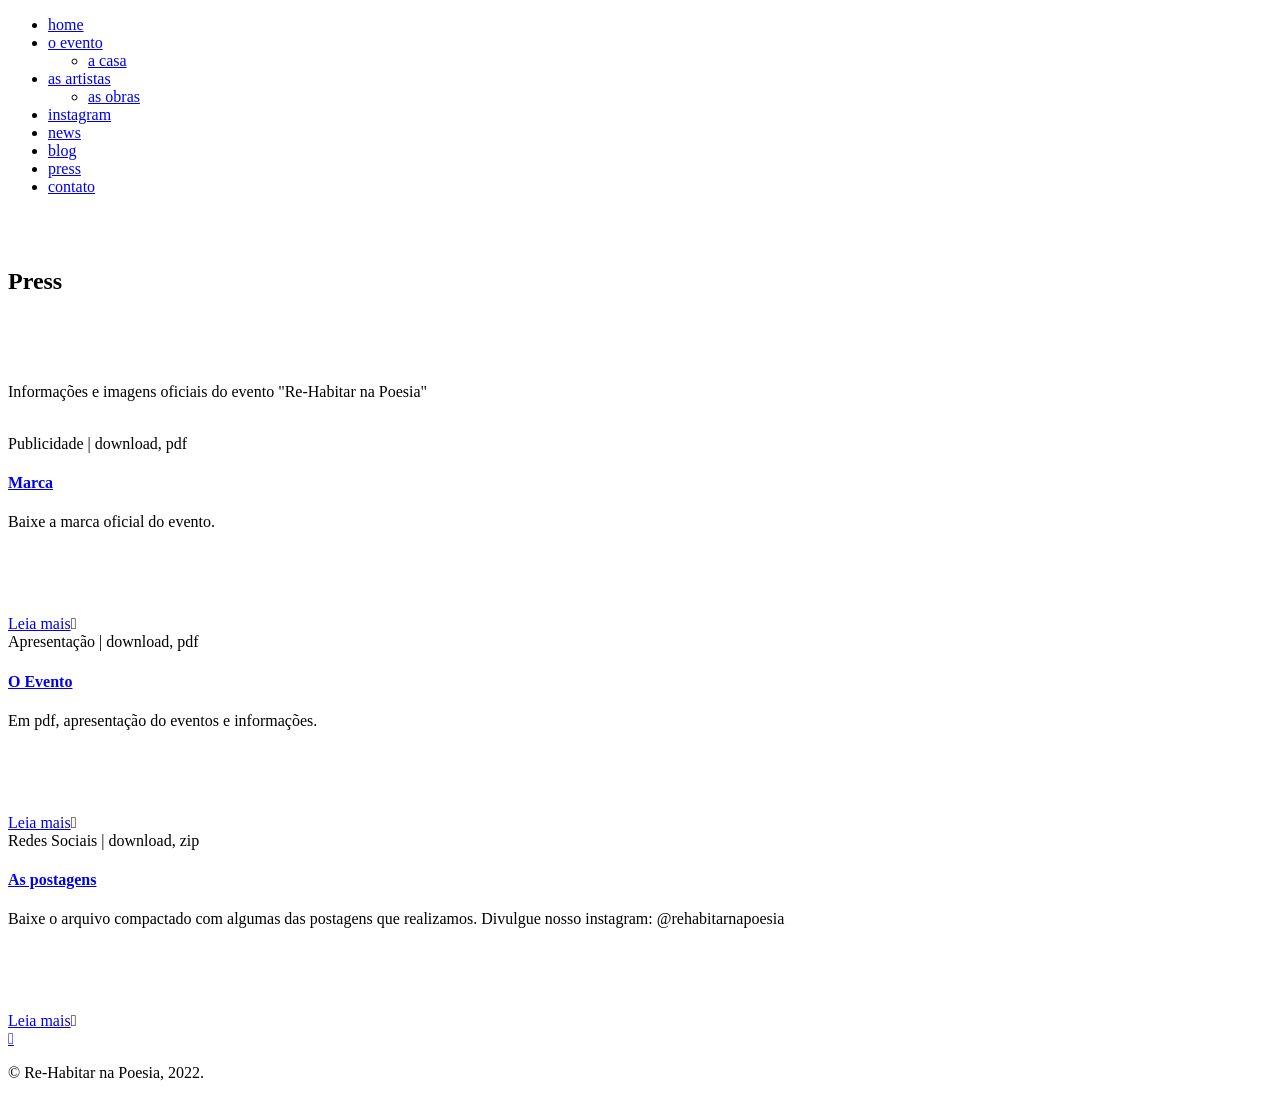
==== press.html @ 6054f205 "Add files via upload" ====
<!DOCTYPE html>
<html class="no-js" lang="en">
<head>

	<meta charset="utf-8">
	<title>Re-Habitar na Poesia</title>
	<meta name="description" content="A Arte em Irmandade na cidade histórica de Ouro Preto, por Laura Mendes, Elizabeth Gontijo e Inês Antonini">
	<meta name="author" content="Artistas, Laura Mendes, Elizabeth Gontijo e Inês Antonini. Webdesigner: Jamile Ferreira">
	<meta name="viewport" content="width=device-width, initial-scale=1, maximum-scale=1">
	
	<link rel="stylesheet" href="css/base.css"/>
	<link rel="stylesheet" href="css/skeleton.css"/>
	<link rel="stylesheet" href="css/layout.css"/>
	<link rel="stylesheet" href="css/owl.carousel.css"/>
	<link rel="stylesheet" href="css/font-awesome.css" />
	<link rel="stylesheet" href="css/retina.css"/>
	
	<link rel="shortcut icon" href="favicon.png">
	<link rel="apple-touch-icon" href="apple-touch-icon.png">
	<link rel="apple-touch-icon" sizes="72x72" href="apple-touch-icon-72x72.png">
	<link rel="apple-touch-icon" sizes="114x114" href="apple-touch-icon-114x114.png">
	
</head>
<body class="royal_loader">	


	<!-- MENU
    ================================================== -->	

		<div id="menu-wrap" class="menu-back cbp-af-header">
			<div class="section boxed-width-menu">
				<div class="logo"></div>
				<ul class="slimmenu">
					<li><a href="index.html#home">home</a></li>
					<li><a href="index.html#evento">o evento</a>
						<ul>
                    	<li><a href="index.html#casa">a casa</a></li>
						</ul>
                        </li>
					<li><a href="index.html#artistas">as artistas</a>
						<ul>
					<li><a href="index.html#obras">as obras</a></li>
						</ul>
                        </li>
					<li><a href="index.html#instagram">instagram</a></li>
					<li><a href="index.html#news">news</a></li>
                    <li><a href="blog.html">blog</a></li>
					<li><a href="press.html">press</a></li>
					<li><a href="index.html#contato">contato</a></li>
				</ul>
			</div>
		</div>	
	
<br><br>

<div id="press2">
	<div class="section boxed-width grey-background padding-top-bottom">
                        <h2>Press</h2>	
						<p><img src="images/tracomarron.png" alt=""></p>
						<br>
                        <p>Informações e imagens oficiais do evento "Re-Habitar na Poesia"</p>
						<br>


<div class="container">

	<div class="one-third column" data-scroll-reveal="enter bottom move 100px over 0.6s after 0.2s">
	<div class="blog-item">
		<div class="blog-item-top-text"><span>Publicidade</span> | download, pdf</div>
		<h4 align="left"><a href="marca.pdf" target="_blank">Marca</a></h4>
		<p>Baixe a marca oficial do evento.</p>
		<br>
        <p class="team-wrap-blog">
			<a href="marca.pdf" target="_blank">
            <img src="images/blog/marca.jpg" alt="">
            </a>
		</p>
		<div class="read-more">
			<a href="marca.pdf" target="_blank">
            Leia mais</a><span>&#xf178;</span>
		</div>
	</div>
	</div>
                
	<div class="one-third column" data-scroll-reveal="enter bottom move 100px over 0.6s after 0.2s">
	<div class="blog-item">
		<div class="blog-item-top-text"><span>Apresentação</span> | download, pdf</div>
		<h4 align="left"><a href="rehabitar01.pdf" target="_blank">O Evento</a></h4>
		<p>Em pdf, apresentação do eventos e informações.</p>
		<br>
        <p class="team-wrap-blog">
			<a href="rehabitar01.pdf" target="_blank">
            <img src="images/blog/marca.jpg" alt="">
            </a>
		</p>
		<div class="read-more">
			<a href="rehabitar01.pdf" target="_blank">
            Leia mais</a><span>&#xf178;</span>
		</div>
	</div>
	</div>


	<div class="one-third column" data-scroll-reveal="enter bottom move 100px over 0.6s after 0.2s">
	<div class="blog-item">
		<div class="blog-item-top-text"><span>Redes Sociais</span> | download, zip</div>
		<h4 align="left"><a href="redes01.zip" target="_blank">As postagens</a></h4>
		<p>Baixe o arquivo compactado com algumas das postagens que realizamos. Divulgue nosso instagram: @rehabitarnapoesia</p>
		<br>
        <p class="team-wrap-blog">
			<a href="redes01.zip" target="_blank">
            <img src="images/blog/save.jpg" alt="">
            </a>
		</p>
		<div class="read-more">
			<a href="redes01.zip" target="_blank">
            Leia mais</a><span>&#xf178;</span>
		</div>
	</div>
	</div>

<!--
	<div class="one-third column" data-scroll-reveal="enter bottom move 100px over 0.6s after 0.2s">
	<div class="blog-item">
		<div class="blog-item-top-text"><span>Artistas</span> | download, pdf</div>
		<h5 align="left"><a href="20220709.html" target="_blank">Laura Mendes</a></h5>
		<p>Baixe a marca oficial do evento.</p>
		<br>
        <p class="team-wrap-blog">
			<a href="20220709.html" target="_blank">
            <img src="images/blog/ouro.jpg" alt="">
            </a>
		</p>
		<div class="read-more">
			<a href="20220709.html" target="_blank">
            Leia mais</a><span>&#xf178;</span>
		</div>
	</div>
	</div>
                
	<div class="one-third column" data-scroll-reveal="enter bottom move 100px over 0.6s after 0.2s">
	<div class="blog-item">
		<div class="blog-item-top-text"><span>Artistas</span> | download, pdf</div>
		<h5 align="left"><a href="20220709.html" target="_blank">Elizabeth Gontijo</a></h5>
		<p>Aguarde nosso Blog para acompanhar nossos passos rumo à Ouro Preto, reabitar a Casa do Chafariz dos Contos.</p>
		<br>
        <p class="team-wrap-blog">
			<a href="20220709.html" target="_blank">
            <img src="images/blog/ouro.jpg" alt="">
            </a>
		</p>
		<div class="read-more">
			<a href="20220709.html" target="_blank">
            Leia mais</a><span>&#xf178;</span>
		</div>
	</div>
	</div>


	<div class="one-third column" data-scroll-reveal="enter bottom move 100px over 0.6s after 0.2s">
	<div class="blog-item">
		<div class="blog-item-top-text"><span>Artistas</span> | download, pdf</div>
		<h5 align="left"><a href="20220709.html" target="_blank">Inês Antonini</a></h5>
		<p>Aguarde nosso Blog para acompanhar nossos passos rumo à Ouro Preto, reabitar a Casa do Chafariz dos Contos.</p>
		<br>
        <p class="team-wrap-blog">
			<a href="20220709.html" target="_blank">
            <img src="images/blog/ouro.jpg" alt="">
            </a>
		</p>
		<div class="read-more">
			<a href="20220709.html" target="_blank">
            Leia mais</a><span>&#xf178;</span>
		</div>
	</div>
	</div>    
				-->
	<div class="clear"></div>

</div>
</div>
</div>


	<!-- FOOTER
    ==================================================-->
	
	<div class="footer-wrap">
		<a href="#press2" data-gal="m_PageScroll2id" data-ps2id-offset="30"><div class="arrow-up">&#xf106;</div></a>	
				
		<div class="footer-credit">	
			<div class="container">
				<div class="sixteen columns">
					<p>© Re-Habitar na Poesia, 2022.</p>
				</div>
			</div>
		</div>
	</div>	
		
		
	<!-- JAVASCRIPT
    ================================================== -->
<script type="text/javascript" src="js/jquery.js"></script>	
<script type="text/javascript" src="js/modernizr.custom.js"></script> 
<script type="text/javascript" src="js/royal_preloader.min.js"></script>
<script type="text/javascript">
(function($) { "use strict";
            Royal_Preloader.config({
                mode:           'logo', // 'number', "text" or "logo"
                logo:           'images/logo.png',
                timeout:        0,
                showInfo:       false,
                opacity:        1,
                background:     ['#FFFFFF']
            });
})(jQuery);
</script>
<script type="text/javascript" src="js/retina-1.1.0.min.js"></script>
<script type="text/javascript">
(function($) { "use strict";
	//Home text fade on scroll	
	
   $(window).scroll(function () { 
        var $Fade = $('.cd-intro, .small-intro, .scroll-down');
        //Get scroll position of window 
        var windowScroll = $(this).scrollTop();
        //Slow scroll and fade it out 
        $Fade.css({
            'margin-top': -(windowScroll / 0) + "px",
            'opacity': 1 - (windowScroll / 550)
        });
    });	
})(jQuery);
</script>	
<script type="text/javascript" src="js/jquery.easing.js"></script>	
<script type="text/javascript">
(function($) { "use strict"; 
	//Home Sections fit screen	
				
	$(function(){"use strict";
		$('.home').css({'height':($(window).height())+'px'});
		$(window).resize(function(){
		$('.home').css({'height':($(window).height())+'px'});
		});
	});	
})(jQuery);
</script>
<script type="text/javascript" src="js/classie.js"></script>
<script type="text/javascript" src="js/cbpAnimatedHeader.min.js"></script>
<script type="text/javascript" src="js/menu.js"></script> 
<script type="text/javascript" src="js/jquery.malihu.PageScroll2id.js"></script>
<script type="text/javascript">
(function($) { "use strict"; 
			$(window).load(function(){
				
				/* Page Scroll to id fn call */
				$("ul.slimmenu li a,a[href='#top'],a[data-gal='m_PageScroll2id']").mPageScroll2id({
					highlightSelector:"ul.slimmenu li a",
					offset: 30,
					scrollSpeed:800,
					scrollEasing: "easeInOutCubic"
				});
				
				/* demo functions */
				$("a[rel='next']").click(function(e){
					e.preventDefault();
					var to=$(this).parent().parent("section").next().attr("id");
					$.mPageScroll2id("scrollTo",to);
				});
				
			});	
})(jQuery);
</script>
<script type="text/javascript" src="js/jquery.parallax-1.1.3.js"></script>	
<script type="text/javascript">
(function($) { "use strict"; 
 	//Parallax
	
	$('.parallax-blog').parallax("50%", 0.4);
})(jQuery);
</script>
<script type="text/javascript" src="js/animated-headline.js"></script> 
<script type="text/javascript">
(function($) { "use strict"; 	
	//Navigation	

	$('ul.slimmenu').on('click',function(){
	var width = $(window).width(); 
	if ((width <= 1200)){ 
		$(this).slideToggle(); 
	}	
	});				
	$('ul.slimmenu').slimmenu(
	{
		resizeWidth: '1200',
		collapserTitle: '',
		easingEffect:'easeInOutQuint',
		animSpeed:'medium',
		indentChildren: true,
		childrenIndenter: '&raquo;'
	});	
})(jQuery);
</script>
<script type="text/javascript" src="js/scroll.js"></script>
<script type="text/javascript" src="js/jquery.mobile.min.js"></script> 
<script type="text/javascript" src="js/jquery.fitvids.js"></script>
<script type="text/javascript" src="js/styleswitcher.js"></script> 	  
<!-- End Document
================================================== -->
</body>
</html>
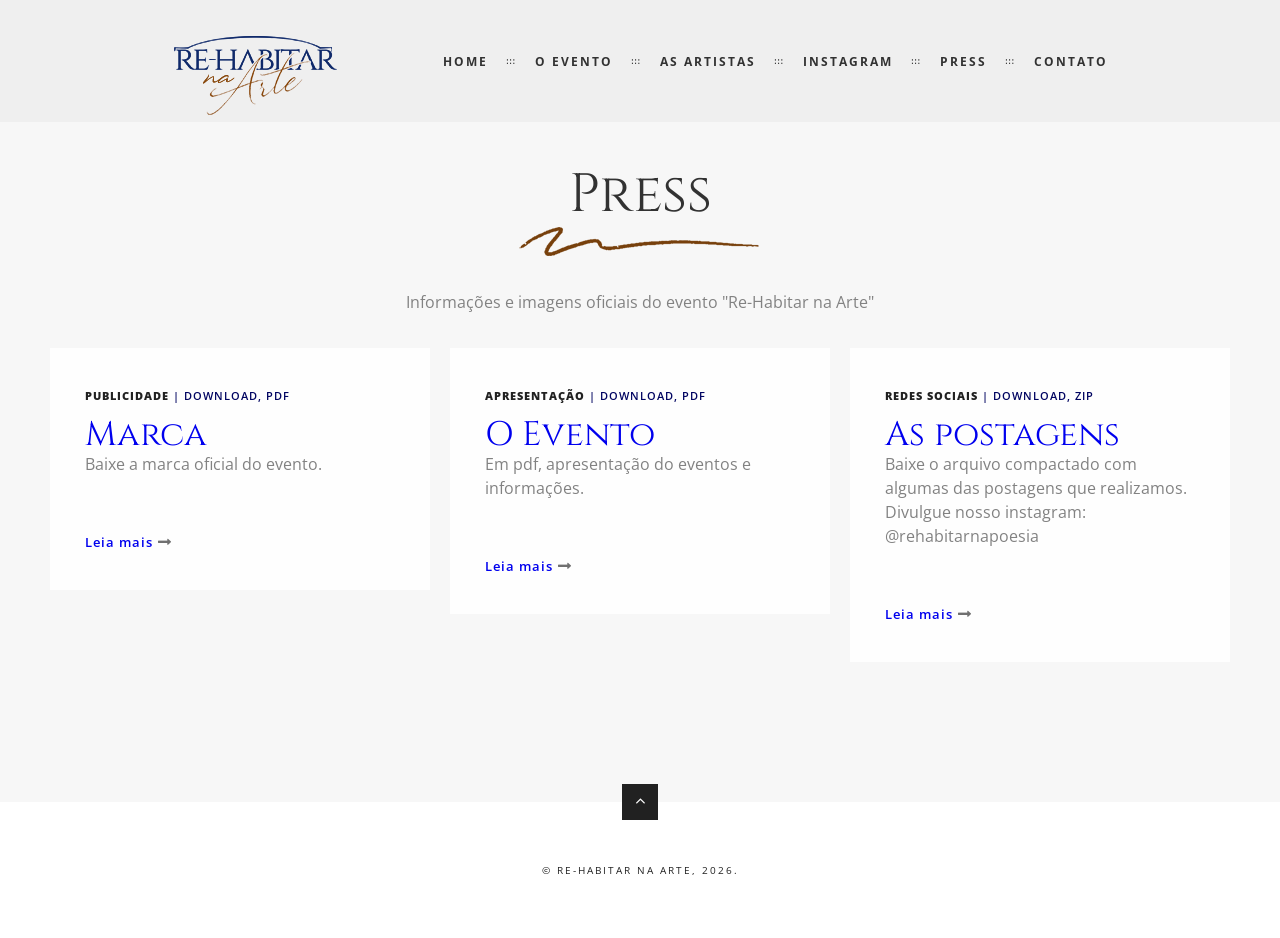
==== commit b51fbbda: "Add files via upload" ====
--- a/press.html
+++ b/press.html
@@ -4,7 +4,7 @@
 
 	<meta charset="utf-8">
 	<title>Re-Habitar na Poesia</title>
-	<meta name="description" content="A Arte em Irmandade na cidade histórica de Ouro Preto, por Laura Mendes, Elizabeth Gontijo e Inês Antonini">
+	<meta name="description" content="Re-Habitar na Arte, na cidade histórica de Ouro Preto, por Laura Mendes, Elizabeth Gontijo e Inês Antonini">
 	<meta name="author" content="Artistas, Laura Mendes, Elizabeth Gontijo e Inês Antonini. Webdesigner: Jamile Ferreira">
 	<meta name="viewport" content="width=device-width, initial-scale=1, maximum-scale=1">
 	
@@ -43,8 +43,8 @@
 						</ul>
                         </li>
 					<li><a href="index.html#instagram">instagram</a></li>
-					<li><a href="index.html#news">news</a></li>
-                    <li><a href="blog.html">blog</a></li>
+					<!--<li><a href="index.html#news">news</a></li>
+                    <li><a href="blog.html">blog</a></li>-->
 					<li><a href="press.html">press</a></li>
 					<li><a href="index.html#contato">contato</a></li>
 				</ul>
@@ -58,7 +58,7 @@
                         <h2>Press</h2>	
 						<p><img src="images/tracomarron.png" alt=""></p>
 						<br>
-                        <p>Informações e imagens oficiais do evento "Re-Habitar na Poesia"</p>
+                        <p>Informações e imagens oficiais do evento "Re-Habitar na Arte"</p>
 						<br>
 
 
@@ -191,7 +191,7 @@
 		<div class="footer-credit">	
 			<div class="container">
 				<div class="sixteen columns">
-					<p>© Re-Habitar na Poesia, 2022.</p>
+					<p>© Re-Habitar na Arte, 2026.</p>
 				</div>
 			</div>
 		</div>
--- a/css/base.css
+++ b/css/base.css
@@ -0,0 +1,172 @@
+	html, body, div, span, applet, object, iframe, h1, h2, h3, h4, h5, h6, h8, p, blockquote, pre, a, abbr, acronym, address, big, cite, code, del, dfn, em, img, ins, kbd, q, s, samp, small, strike, strong, sub, sup, tt, var, b, u, i, center, dl, dt, dd, ol, ul, li, fieldset, form, label, legend, table, caption, tbody, tfoot, thead, tr, th, td, article, aside, canvas, details, embed, figure, figcaption, footer, header, hgroup, menu, nav, output, ruby, section, summary, time, mark, audio, video, select{
+		margin: 0;
+		padding: 0;
+		border: 0;
+		font-size: 100%;
+		font: inherit;
+		vertical-align: baseline; }
+	article, aside, details, figcaption, figure, footer, header, hgroup, menu, nav, section {
+		display: block; }
+	body {
+		line-height: 1; }
+	ol, ul {
+		list-style: none; }
+	blockquote, q {
+		quotes: none; }
+	blockquote:before, blockquote:after,
+	q:before, q:after {
+		content: '';
+		content: none; }
+	table {
+		border-collapse: collapse;
+		border-spacing: 0; }
+
+body {
+	background: #eeeeee;
+	font-family: 'Open Sans', sans-serif;
+	font-weight:400;
+	font-size: 13px;
+	line-height:24px;
+	color:#828282;
+	overflow-x:hidden;
+		text-align:center;
+	-webkit-font-smoothing: antialiased; /* Fix for webkit rendering */
+	text-shadow: 1px 1px 1px rgba(0,0,0,0.004);
+	-webkit-text-size-adjust: 100%;
+ }
+ html {
+		overflow-x:hidden; 
+	height:100%;
+}
+
+	h1, h2, h3, h4, h5, h6, h7, h8 {
+		color: #323232;
+		font-family: 'Cinzel', sans-serif;0
+		text-align:center;
+		font-weight: 400;
+	}
+	Cinzel
+	400
+	h1 a, h2 a, h3 a, h4 a, h5 a, h6 a, h7 a, h8 a { font-weight: inherit; }
+	h1 { font-size: 72px; line-height:72px;}
+	h1 { font-size: 60px; line-height:60px;}
+	h2 { font-size: 54px; line-height:54px;text-transform: none;}
+	h8 { font-size: 12px; line-height:12px;text-transform: none;}
+	<!--uppercase-->
+	h3 { font-size: 40px; line-height: 40px;}
+	h4 { font-size: 34px; line-height: 34px;}
+	h5 { font-size: 24px; line-height: 24px;padding-bottom:20px;}
+	h6 { font-size: 18px; line-height: 18px;padding-bottom:20px;}
+	h7 { font-size: 14px; line-height: 14px;padding-bottom:18px;}
+
+
+	p {	font-size: 16px;}
+	p img { margin: 0; }
+	p.lead { font-size: 21px; line-height: 27px; color: #777;  }
+
+	em { font-style: italic; }
+	strong { font-weight: 600;}
+	small { font-size: 80%; }
+	
+	textos  {	font-weight: 600; font-size: 15px; line-height: 22px; }
+
+	blockquote, blockquote p { font-size: 17px; line-height: 24px; color: #777; }
+	blockquote { margin: 0 0 20px; padding: 9px 20px 0 19px; }
+	blockquote cite { display: block; font-size: 12px; color: #555; }
+	blockquote cite:before { content: "\2014 \0020"; }
+	blockquote cite a, blockquote cite a:visited, blockquote cite a:visited { color: #555; }
+
+	hr { border: solid #323a3d; border-width: 1px 0 0; clear: both; margin:0 10px 0 10px; height: 0; position:relative;}
+
+
+	a, a:visited { text-decoration: none; }
+	a:hover, a:focus { color: #ffa200;}
+	p a, p a:visited { line-height: inherit; text-decoration: none;}
+	a:focus{
+	outline:none;
+	}
+
+	ul, ol { }
+	ul { list-style: none outside; }
+	ol { list-style: decimal; }
+	ol, ul.square, ul.circle, ul.disc { margin-left: 30px; }
+	ul.square { list-style: square outside; }
+	ul.circle { list-style: circle outside; }
+	ul.disc { list-style: disc outside; }
+	ul ul, ul ol,
+	ol ol, ol ul { font-size: 90%;  }
+	ul ul li, ul ol li,
+	ol ol li, ol ul li {  }
+	li { line-height: 18px; }
+	ul.large li { line-height: 21px; }
+	li p { line-height: 21px; }
+
+	.button,
+	button,
+	input[type="submit"],
+	input[type="reset"],
+	input[type="button"] {
+	background:#363636;	
+	margin-top:10px;
+	border:none;
+	  color: #dfdfdf;
+	  display: inline-block;
+	  font-size: 16px;
+	  cursor: pointer;
+	  line-height: normal;
+	  padding: 15px 25px;
+	-webkit-transition : all 0.3s ease-out;
+	-moz-transition : all 0.3s ease-out;
+	-o-transition :all 0.3s ease-out;
+	transition : all 0.3s ease-out; 
+	width:100%}
+
+	.button:hover,
+	button:hover,
+	input[type="submit"]:hover,
+	input[type="reset"]:hover,
+	input[type="button"]:hover {	
+	  color: #ffa200;
+	background:#292929;	 }
+
+	.button:active,
+	button:active,
+	input[type="submit"]:active,
+	input[type="reset"]:active,
+	input[type="button"]:active {	
+	  color: #ffa200;}
+
+	.button.full-width,
+	button.full-width,
+	input[type="submit"].full-width,
+	input[type="reset"].full-width,
+	input[type="button"].full-width {
+		width: 100%;
+		padding-left: 0 !important;
+		padding-right: 0 !important;
+		text-align: center; }
+
+	button::-moz-focus-inner,
+	input::-moz-focus-inner {
+    border: 0;
+    padding: 0;
+	}
+
+	.remove-bottom { margin-bottom: 0 !important; }
+	.half-bottom { margin-bottom: 10px !important; }
+	.add-bottom { margin-bottom: 20px !important; }
+
+.clear {
+	clear: both;
+	display: block;
+	overflow: hidden;
+	visibility: hidden;
+	width: 0;
+	height: 0;
+}
+::selection {
+	background: rgba(100,100,100,.2); /* Safari */
+	}
+::-moz-selection {
+	background: rgba(100,100,100,.2); /* Firefox */
+}
--- a/css/skeleton.css
+++ b/css/skeleton.css
@@ -0,0 +1,362 @@
+/*
+* Skeleton V1.2 improved by IG Design
+* Copyright 2011, Dave Gamache
+* www.getskeleton.com
+* Free to use under the MIT license.
+* http://www.opensource.org/licenses/mit-license.php
+* 6/20/2012
+*/
+
+
+/* Table of Contents
+==================================================
+	#Base 1200 Grid
+    #Base 960 Grid
+    #Tablet (Portrait)
+    #Mobile (Portrait)
+    #Mobile (Landscape)
+    #Clearing */
+
+
+	
+/* #Base 1200 Grid
+================================================== */	
+	
+		.container                                  { position: relative; width: 1200px; margin: 0 auto; padding: 0; }
+		.container .column,
+		.container .columns                         { float: left; display: inline; margin-left: 10px; margin-right: 10px; margin-top: 10px; margin-bottom: 10px;}
+		.row                                        { margin-bottom: 20px; }
+
+		/* Nested Column Classes */
+		.column.alpha, .columns.alpha               { margin-left: 0; }
+		.column.omega, .columns.omega               { margin-right: 0; }
+
+		/* Base Grid */
+		.container .one.column,
+		.container .one.columns                     { width: 55px;  }
+		.container .two.columns                     { width: 130px; }
+		.container .three.columns                   { width: 205px; }
+		.container .four.columns                    { width: 280px; }
+		.container .five.columns                    { width: 355px; }
+		.container .six.columns                     { width: 430px; }
+		.container .seven.columns                   { width: 505px; }
+		.container .eight.columns                   { width: 580px; }
+		.container .nine.columns                    { width: 655px; }
+		.container .ten.columns                     { width: 730px; }
+		.container .eleven.columns                  { width: 805px; }
+		.container .twelve.columns                  { width: 880px; }
+		.container .thirteen.columns                { width: 955px; }
+		.container .fourteen.columns                { width: 1030px; }
+		.container .fifteen.columns                 { width: 1105px; }
+		.container .sixteen.columns                 { width: 1180px; }
+
+		.container .one-third.column                { width: 380px; }
+		.container .two-thirds.column               { width: 780px; }
+
+		/* Offsets */
+		.container .offset-by-one                   { padding-left: 75px;  }
+		.container .offset-by-two                   { padding-left: 150px; }
+		.container .offset-by-three                 { padding-left: 225px; }
+		.container .offset-by-four                  { padding-left: 300px; }
+		.container .offset-by-five                  { padding-left: 375px; }
+		.container .offset-by-six                   { padding-left: 450px; }
+		.container .offset-by-seven                 { padding-left: 525px; }
+		.container .offset-by-eight                 { padding-left: 600px; }
+		.container .offset-by-nine                  { padding-left: 675px; }
+		.container .offset-by-ten                   { padding-left: 750px; }
+		.container .offset-by-eleven                { padding-left: 825px; }
+		.container .offset-by-twelve                { padding-left: 900px; }
+		.container .offset-by-thirteen              { padding-left: 975px; }
+		.container .offset-by-fourteen              { padding-left: 1050px; }
+		.container .offset-by-fifteen               { padding-left: 1125px; }	
+	
+	
+	
+	
+
+/* #Base 960 Grid
+================================================== */
+
+	@media only screen and (min-width: 960px) and (max-width: 1199px) {
+		.container                                  { position: relative; width: 960px; margin: 0 auto; padding: 0; }
+		.container .column,
+		.container .columns                         { float: left; display: inline; margin-left: 10px; margin-right: 10px; margin-top: 10px; margin-bottom: 10px;}
+		.row                                        { margin-bottom: 20px; }
+
+		/* Nested Column Classes */
+		.column.alpha, .columns.alpha               { margin-left: 0; }
+		.column.omega, .columns.omega               { margin-right: 0; }
+
+		/* Base Grid */
+		.container .one.column,
+		.container .one.columns                     { width: 40px;  }
+		.container .two.columns                     { width: 100px; }
+		.container .three.columns                   { width: 160px; }
+		.container .four.columns                    { width: 220px; }
+		.container .five.columns                    { width: 280px; }
+		.container .six.columns                     { width: 340px; }
+		.container .seven.columns                   { width: 400px; }
+		.container .eight.columns                   { width: 460px; }
+		.container .nine.columns                    { width: 520px; }
+		.container .ten.columns                     { width: 580px; }
+		.container .eleven.columns                  { width: 640px; }
+		.container .twelve.columns                  { width: 700px; }
+		.container .thirteen.columns                { width: 760px; }
+		.container .fourteen.columns                { width: 820px; }
+		.container .fifteen.columns                 { width: 880px; }
+		.container .sixteen.columns                 { width: 940px; }
+
+		.container .one-third.column                { width: 300px; }
+		.container .two-thirds.column               { width: 620px; }
+
+		/* Offsets */
+		.container .offset-by-one                   { padding-left: 60px;  }
+		.container .offset-by-two                   { padding-left: 120px; }
+		.container .offset-by-three                 { padding-left: 180px; }
+		.container .offset-by-four                  { padding-left: 240px; }
+		.container .offset-by-five                  { padding-left: 300px; }
+		.container .offset-by-six                   { padding-left: 360px; }
+		.container .offset-by-seven                 { padding-left: 420px; }
+		.container .offset-by-eight                 { padding-left: 480px; }
+		.container .offset-by-nine                  { padding-left: 540px; }
+		.container .offset-by-ten                   { padding-left: 600px; }
+		.container .offset-by-eleven                { padding-left: 660px; }
+		.container .offset-by-twelve                { padding-left: 720px; }
+		.container .offset-by-thirteen              { padding-left: 780px; }
+		.container .offset-by-fourteen              { padding-left: 840px; }
+		.container .offset-by-fifteen               { padding-left: 900px; }
+	}
+
+
+/* #Tablet (Portrait)
+================================================== */
+
+    /* Note: Design for a width of 768px */
+
+    @media only screen and (min-width: 768px) and (max-width: 959px) {
+        .container                                  { width: 768px; }
+        .container .column,
+        .container .columns                         { margin-left: 10px; margin-right: 10px;  margin-top: 10px; margin-bottom: 10px;}
+        .column.alpha, .columns.alpha               { margin-left: 0; margin-right: 10px; }
+        .column.omega, .columns.omega               { margin-right: 0; margin-left: 10px; }
+        .alpha.omega                                { margin-left: 0; margin-right: 0; }
+
+        .container .one.column,
+        .container .one.columns                     { width: 28px; }
+        .container .two.columns                     { width: 76px; }
+        .container .three.columns                   { width: 124px; }
+        .container .four.columns                    { width: 172px; }
+        .container .five.columns                    { width: 220px; }
+        .container .six.columns                     { width: 268px; }
+        .container .seven.columns                   { width: 316px; }
+        .container .eight.columns                   { width: 364px; }
+        .container .nine.columns                    { width: 412px; }
+        .container .ten.columns                     { width: 460px; }
+        .container .eleven.columns                  { width: 508px; }
+        .container .twelve.columns                  { width: 556px; }
+        .container .thirteen.columns                { width: 604px; }
+        .container .fourteen.columns                { width: 652px; }
+        .container .fifteen.columns                 { width: 700px; }
+        .container .sixteen.columns                 { width: 748px; }
+
+        .container .one-third.column                { width: 236px; }
+        .container .two-thirds.column               { width: 492px; }
+
+        /* Offsets */
+        .container .offset-by-one                   { padding-left: 48px; }
+        .container .offset-by-two                   { padding-left: 96px; }
+        .container .offset-by-three                 { padding-left: 144px; }
+        .container .offset-by-four                  { padding-left: 192px; }
+        .container .offset-by-five                  { padding-left: 240px; }
+        .container .offset-by-six                   { padding-left: 288px; }
+        .container .offset-by-seven                 { padding-left: 336px; }
+        .container .offset-by-eight                 { padding-left: 384px; }
+        .container .offset-by-nine                  { padding-left: 432px; }
+        .container .offset-by-ten                   { padding-left: 480px; }
+        .container .offset-by-eleven                { padding-left: 528px; }
+        .container .offset-by-twelve                { padding-left: 576px; }
+        .container .offset-by-thirteen              { padding-left: 624px; }
+        .container .offset-by-fourteen              { padding-left: 672px; }
+        .container .offset-by-fifteen               { padding-left: 720px; }
+    }
+
+
+/*  #Mobile (Portrait)
+================================================== */
+
+
+    @media only screen and (min-width: 480px) and (max-width: 767px) {
+        .container { width: 420px; }
+        .container .columns,
+        .container .column {  margin-left: 0; margin-right: 0; margin-top: 10px; margin-bottom: 10px;}
+
+        .container .one.column,
+        .container .one.columns,
+        .container .two.columns,
+        .container .three.columns,
+        .container .four.columns,
+        .container .five.columns,
+        .container .six.columns,
+        .container .seven.columns,
+        .container .eight.columns,
+        .container .nine.columns,
+        .container .ten.columns,
+        .container .eleven.columns,
+        .container .twelve.columns,
+        .container .thirteen.columns,
+        .container .fourteen.columns,
+        .container .fifteen.columns,
+        .container .sixteen.columns,
+        .container .one-third.column,
+        .container .two-thirds.column  { width: 420px; }
+
+        /* Offsets */
+        .container .offset-by-one,
+        .container .offset-by-two,
+        .container .offset-by-three,
+        .container .offset-by-four,
+        .container .offset-by-five,
+        .container .offset-by-six,
+        .container .offset-by-seven,
+        .container .offset-by-eight,
+        .container .offset-by-nine,
+        .container .offset-by-ten,
+        .container .offset-by-eleven,
+        .container .offset-by-twelve,
+        .container .offset-by-thirteen,
+        .container .offset-by-fourteen,
+        .container .offset-by-fifteen { padding-left: 0; }
+
+    }
+
+/* #Mobile 
+================================================== */
+
+
+    @media only screen and (min-width: 320px) and (max-width: 479px) {
+        .container { width: 300px; }
+        .container .columns,
+        .container .column {  margin-left: 0; margin-right: 0;  margin-top: 10px; margin-bottom: 10px;}
+
+        .container .one.column,
+        .container .one.columns,
+        .container .two.columns,
+        .container .three.columns,
+        .container .four.columns,
+        .container .five.columns,
+        .container .six.columns,
+        .container .seven.columns,
+        .container .eight.columns,
+        .container .nine.columns,
+        .container .ten.columns,
+        .container .eleven.columns,
+        .container .twelve.columns,
+        .container .thirteen.columns,
+        .container .fourteen.columns,
+        .container .fifteen.columns,
+        .container .sixteen.columns,
+        .container .one-third.column,
+        .container .two-thirds.column { width: 300px; }
+
+        /* Offsets */
+        .container .offset-by-one,
+        .container .offset-by-two,
+        .container .offset-by-three,
+        .container .offset-by-four,
+        .container .offset-by-five,
+        .container .offset-by-six,
+        .container .offset-by-seven,
+        .container .offset-by-eight,
+        .container .offset-by-nine,
+        .container .offset-by-ten,
+        .container .offset-by-eleven,
+        .container .offset-by-twelve,
+        .container .offset-by-thirteen,
+        .container .offset-by-fourteen,
+        .container .offset-by-fifteen { padding-left: 0; }
+    }
+
+
+/* #Mobile (Landscape)
+================================================== */
+
+    /* Note: Design for a width of 320px */
+
+    @media only screen and (max-width: 319px) {
+        .container { width: 220px; }
+        .container .columns,
+        .container .column { margin-left: 0; margin-right: 0; margin-top: 10px; margin-bottom: 10px;}
+
+        .container .one.column,
+        .container .one.columns,
+        .container .two.columns,
+        .container .three.columns,
+        .container .four.columns,
+        .container .five.columns,
+        .container .six.columns,
+        .container .seven.columns,
+        .container .eight.columns,
+        .container .nine.columns,
+        .container .ten.columns,
+        .container .eleven.columns,
+        .container .twelve.columns,
+        .container .thirteen.columns,
+        .container .fourteen.columns,
+        .container .fifteen.columns,
+        .container .sixteen.columns,
+        .container .one-third.column,
+        .container .two-thirds.column { width: 220px; }
+
+        /* Offsets */
+        .container .offset-by-one,
+        .container .offset-by-two,
+        .container .offset-by-three,
+        .container .offset-by-four,
+        .container .offset-by-five,
+        .container .offset-by-six,
+        .container .offset-by-seven,
+        .container .offset-by-eight,
+        .container .offset-by-nine,
+        .container .offset-by-ten,
+        .container .offset-by-eleven,
+        .container .offset-by-twelve,
+        .container .offset-by-thirteen,
+        .container .offset-by-fourteen,
+        .container .offset-by-fifteen { padding-left: 0; }
+    }
+
+
+/* #Clearing
+================================================== */
+
+    /* Self Clearing Goodness */
+    .container:after { content: "\0020"; display: block; height: 0; clear: both; visibility: hidden; }
+
+    /* Use clearfix class on parent to clear nested columns,
+    or wrap each row of columns in a <div class="row"> */
+    .clearfix:before,
+    .clearfix:after,
+    .row:before,
+    .row:after {
+      content: '\0020';
+      display: block;
+      overflow: hidden;
+      visibility: hidden;
+      width: 0;
+      height: 0; }
+    .row:after,
+    .clearfix:after {
+      clear: both; }
+    .row,
+    .clearfix {
+      zoom: 1; }
+
+    /* You can also use a <br class="clear" /> to clear columns */
+    .clear {
+      clear: both;
+      display: block;
+      overflow: hidden;
+      visibility: hidden;
+      width: 0;
+      height: 0;
+    }
--- a/css/layout.css
+++ b/css/layout.css
@@ -0,0 +1,3683 @@
+@import url(http://fonts.googleapis.com/css?family=Cinzel:400,700);
+@import url(http://fonts.googleapis.com/css?family=Open+Sans:300italic,400italic,600italic,700italic,800italic,400,300,600,700,800&subset=latin,cyrillic-ext,greek-ext,greek,vietnamese,latin-ext,cyrillic);
+@import url(http://fonts.googleapis.com/css?family=Courgette&subset=latin,latin-ext);
+@import url("colors/color-blue.css");
+
+
+
+
+#switch {
+background: #fff;
+position: fixed;
+display: none;
+top: 176px;
+z-index: 99999;
+width:200px;
+margin-left: -100px;
+border-radius: 0 5px 5px 0;
+-webkit-box-shadow: 0px 0px 4px 0px rgba(51, 51, 51, 0.2);
+box-shadow: 0px 0px 4px 0px rgba(51, 51, 51, 0.2);}
+#switch p {margin-bottom: 10px; padding-bottom: 15px; padding-top: 5px; border-bottom:#ededed 1px solid; }
+#switch ul li {text-transform:uppercase;margin-bottom:0;font-size:12px; display:inline-block;}
+
+	#show {
+		z-index: 99999;
+		margin-left:0px;
+		position:fixed;left:0;
+		top:176px;
+		background: rgba(40,40,40,.8);
+		border-radius:0 3px 3px 0;
+		margin-top:10px;
+		padding: 20px 5px ;
+		cursor: pointer;
+	}
+#hide {cursor:pointer;line-height:13px;margin-bottom:0px;font-size: 12px;margin-bottom: 0px;}
+#setting {
+	height: 50px;
+	background-image: url('../images/option_panel.png');
+	background-repeat:no-repeat;
+	background-size:20px 50px;
+	width: 20px;
+}
+
+.wrap_pattern,.switchlayout {margin-bottom:10px;}
+.wrap_pattern p {margin-bottom: 5px;}
+.content-switcher{
+padding: 16px;
+overflow: hidden;
+}
+.content-switcher .m-btn{padding: 5px 10px;
+font-size: 12px;
+min-width: 70px;
+}
+
+.button.small.color.switch {font-size: 12px;text-transform: none;width: 40px;margin: 5px 0px; font-weight: normal;
+text-shadow: 0px 1px 1px rgba(0, 0, 0, 0.3); letter-spacing: 0;}
+
+#hide {
+	position:absolute;
+	background-color:#fff;
+	height:30px;
+	width:30px;
+	top:7px;
+	right:7px;
+	border-radius: 0 5px 0px 0;
+	
+}
+
+#hide img {
+	height:30px;
+	width:30px;
+	opacity:0.3;
+	transition:all 0.3s ease 0s;
+	-moz-transition:all 0.3s ease 0s;
+	-webkit-transition:all 0.3s ease 0s;
+	-o-transition:all 0.3s ease 0s;
+}
+
+#hide img:hover {
+	opacity:0.7;
+}
+
+
+#switch .button {
+	border-radius: 2px;
+    cursor: pointer;
+    display: inline-block;
+    margin-left:5px;
+    margin-top:5px;
+	height: 15px;
+    padding: 5px;
+    width: 15px;
+	color:#000;
+}
+#switch .button-2 {
+	border-radius: 2px;
+    cursor: pointer;
+    display: inline-block;
+    margin-top:5px;
+	height: 32px;
+	font-size:10px;
+    line-height:32px;
+    width: 80px;
+	color:#323232;
+	background:#f1f1f1;
+    -webkit-transition: all 300ms linear;
+    -moz-transition: all 300ms linear;
+    -o-transition: all 300ms linear;
+    -ms-transition: all 300ms linear;
+    transition: all 300ms linear; 
+}
+#switch .button-2:hover {
+	color:#fff;
+	background:#323232;
+}
+
+#switch p {
+	margin-top:5px;
+	font-size:15px;
+}
+
+.styled-select select {
+   background:#f5f5f5;
+   border:#ededed 1px solid;
+   width: 270px;
+   padding: 5px;
+   font-size: 13px;
+   line-height: 1;
+   outline:none;
+   border-radius: 3px;
+   height: 34px;
+   -webkit-appearance: none;
+   margin:10px 0;
+}
+
+.home-options {
+	position:relative;
+	width:100%;
+	margin-top:10px;
+   text-align:center;
+   margin:0 auto;
+}
+.home-options a{
+   background:#f5f5f5;
+   border:#ededed 1px solid;
+   font-size: 13px;
+   padding: 5px 30px;
+   line-height:40px;
+   outline:none;
+   text-align:center;
+   color:#000;
+}
+.home-options a:hover{
+   background:#f1f1f1;
+}
+
+/* #PAGE LOAD */
+
+body.royal_loader {
+    background: none;
+    visibility: hidden;
+}
+#royal_preloader {
+    width: 100%;
+    height: 100%;
+    font-family: Arial;
+    font-size: 12px;
+    visibility: visible;
+    position: fixed;
+    top: 0px;
+    right: 0px;
+    bottom: 0px;
+    left: 0px;
+    z-index: 9999999999;
+    -webkit-transition: opacity 0.2s linear 0.8s;
+       -moz-transition: opacity 0.2s linear 0.8s;
+        -ms-transition: opacity 0.2s linear 0.8s;
+         -o-transition: opacity 0.2s linear 0.8s;
+            transition: opacity 0.2s linear 0.8s;
+}
+#royal_preloader.complete {
+    opacity: 0;
+}
+#royal_preloader .background {
+    width: 100%;
+    height: 100%;
+    position: absolute;
+    top: 0px;
+    bottom: 0px;
+    left: 0px;
+    right: 0px;
+    background-color: #000000;
+    -webkit-transition: background 0.5s linear;
+       -moz-transition: background 0.5s linear;
+        -ms-transition: background 0.5s linear;
+         -o-transition: background 0.5s linear;
+            transition: background 0.5s linear;
+}
+#royal_preloader.number .name {
+    position: absolute;
+    top: 20%;
+    left: 0px;
+    right: 0px;
+    text-transform: uppercase;
+    color: #EEEEEE;
+    text-align: center;
+    opacity: 0;
+    -webkit-transition: -webkit-transform 0.3s linear;
+       -moz-transition: -moz-transform 0.3s linear;
+        -ms-transition: -ms-transform 0.3s linear;
+         -o-transition: -o-transform 0.3s linear;
+            transition: transform 0.3s linear;
+    -webkit-animation: fly 0.3s;
+       -moz-animation: fly 0.3s;
+        -ms-animation: fly 0.3s;
+         -o-animation: fly 0.3s;
+            animation: fly 0.3s;
+}
+#royal_preloader.number .percentage {
+    color: #FFFFFF;
+    font-family: Impact, Arial;
+    text-shadow: 1px 1px 2px rgba(0, 0, 0, 0.5);
+    text-align: center;
+    margin: -90px 0px 0px -90px;
+    background-image: url('../images/loader.gif');
+    background-repeat: no-repeat;
+    background-position: 50% 0;
+    padding-top: 90px;
+    width: 180px;
+    position: absolute;
+    font-size: 50px;
+    top: 50%;
+    left: 50%;
+    -webkit-transition: all 0.3s linear 0.5s;
+       -moz-transition: all 0.3s linear 0.5s;
+        -ms-transition: all 0.3s linear 0.5s;
+         -o-transition: all 0.3s linear 0.5s;
+            transition: all 0.3s linear 0.5s;
+}
+#royal_preloader.text .loader {
+    position: absolute;
+	text-shadow: 0 0 15px rgba(0,0,0,0.3);
+	text-transform:uppercase;
+	text-align:center;
+    top: 50%;
+    left: 50%;
+	width:240px;
+	margin-left:-120px;
+    height: 84px;
+    line-height: 84px;
+    margin-top: -30px;
+    font-size: 30px;
+    white-space: nowrap;
+}
+#royal_preloader.text .loader div {
+    position: absolute;
+    top: 0px;
+    right: 0px;
+    bottom: 0px;
+    left: 0%;
+    background-color: #000000;
+    opacity: 0.7;
+    filter: alpha(opacity=70);
+    -webkit-transition: left 0.3s linear;
+       -moz-transition: left 0.3s linear;
+        -ms-transition: left 0.3s linear;
+         -o-transition: left 0.3s linear;
+            transition: left 0.3s linear;
+}
+#royal_preloader.logo .loader {
+    width: 204px;
+    height: 84px;
+    position: absolute;
+    left: 50%;
+    top: 50%;
+    margin: -14px 0px 0px -102px;
+	background-size:200px 28px;
+    overflow: hidden;
+    background-position: 50% 50%;
+    background-repeat: no-repeat;
+    background-size: cover;
+}
+#royal_preloader.logo .loader div {
+    position: absolute;
+    bottom: 0%;
+    left: 0px;
+    right: 0px;
+    height: 100%;
+    opacity: 0.7;
+    filter: alpha(opacity=70);
+    -webkit-transition: bottom 0.3s linear;
+       -moz-transition: bottom 0.3s linear;
+        -ms-transition: bottom 0.3s linear;
+         -o-transition: bottom 0.3s linear;
+            transition: bottom 0.3s linear;
+}
+#royal_preloader.logo .percentage {
+    position: absolute;
+    width: 80px;
+    height: 40px;
+    line-height: 40px;
+	font-family: 'Open Sans', sans-serif;
+	font-weight:400;
+	font-size: 13px;
+	letter-spacing:2px;
+    top: 50%;
+    left: 50%;
+    margin: 20px 0px 0px -40px;
+    color: #212121;
+    text-align: center;
+}
+
+@-webkit-keyframes fly {
+    0% { opacity: 0; top: 50%; }
+    20% {opacity: 1; top: 40%; }
+    100% { opacity: 0; top: 20%;}
+}
+@-moz-keyframes fly {
+    0% { opacity: 0; top: 50%; }
+    20% {opacity: 1; top: 40%; }
+    100% { opacity: 0; top: 20%;}
+}
+@-ms-keyframes fly {
+    0% { opacity: 0; top: 50%; }
+    20% {opacity: 1; top: 40%; }
+    100% { opacity: 0; top: 20%;}
+}
+@-o-keyframes fly {
+    0% { opacity: 0; top: 50%; }
+    20% {opacity: 1; top: 40%; }
+    100% { opacity: 0; top: 20%;}
+}
+@keyframes fly {
+    0% { opacity: 0; top: 50%; }
+    20% {opacity: 1; top: 40%; }
+    100% { opacity: 0; top: 20%;}
+}
+
+
+
+#menu-wrap{
+    position: fixed;
+	padding-bottom:10px;
+	width:100%;
+	z-index:500;
+	top:0;
+	left:0;
+}
+
+.menu-back{
+	background: #efefef;
+	-webkit-transition : all 0.3s ease-out;
+	-moz-transition : all 0.3s ease-out;
+	-o-transition :all 0.3s ease-out;
+	transition : all 0.3s ease-out;
+}
+
+
+.cbp-af-header {
+	-webkit-transition : all 0.3s ease-out;
+	-moz-transition : all 0.3s ease-out;
+	-o-transition :all 0.3s ease-out;
+	transition : all 0.3s ease-out;
+}
+
+.cbp-af-header.cbp-af-header-shrink {
+	background: #efefef;
+	-webkit-transition : all 0.3s ease-out;
+	-moz-transition : all 0.3s ease-out;
+	-o-transition :all 0.3s ease-out;
+	transition : all 0.3s ease-out;
+}
+.cbp-af-header.cbp-af-header-shrink .logo{
+	width:170px;
+	height:84px;
+	top:20px;
+	background:url('../images/logo.png') no-repeat center center;
+	background-size:170px 84px;
+	-webkit-transition : all 0.3s ease-out;
+	-moz-transition : all 0.3s ease-out;
+	-o-transition :all 0.3s ease-out;
+	transition : all 0.3s ease-out;
+}
+
+.cbp-af-header.cbp-af-header-shrink ul.slimmenu {
+	margin-top:5px;
+	margin-bottom:4px;
+	-webkit-transition : all 0.3s ease-out;
+	-moz-transition : all 0.3s ease-out;
+	-o-transition :all 0.3s ease-out;
+	transition : all 0.3s ease-out;
+}
+.cbp-af-header.cbp-af-header-shrink ul.slimmenu li:first-child {
+	background:none;
+}
+.cbp-af-header.cbp-af-header-shrink ul.slimmenu li ul li:first-child { 
+	background:none; 
+}
+ul.slimmenu li ul li a {
+    color: #000;
+}
+ul.slimmenu li ul li a:hover {
+}
+ul.slimmenu li ul li { 
+	background:none;
+	padding-left:0; }
+ul.slimmenu li ul {
+	background:rgba(250,250,250,.95);
+	box-shadow: 0 0 15px rgba(0,0,0,0.1);
+}
+
+
+alinhar { text-align: left; }
+
+
+
+.logo{
+	position:absolute;
+	width:170px;
+	height:84px;
+	z-index:10000;
+	left:20px;
+	top:0px;
+	background:url('../images/logo.png') no-repeat center center;
+	background-size:170px 84px;
+}
+
+
+
+.menu-collapser {
+    position: relative;
+    width: 100%;
+    height: 48px;
+    line-height: 48px;
+    font-size: 16px;
+    padding: 0 8px;
+    box-sizing: border-box;
+    -moz-box-sizing: border-box;
+    -webkit-box-sizing: border-box
+	-webkit-transition : all 0.3s ease-out;
+	-moz-transition : all 0.3s ease-out;
+	-o-transition :all 0.3s ease-out;
+	transition : all 0.3s ease-out;
+}
+.collapse-button {
+    position: absolute;
+    right: 8px;
+    top: 60%;
+    width: 40px;
+    background-image: linear-gradient(to bottom, #151515, #040404);
+    background-repeat: repeat-x;
+    border-style: solid;
+    border-width: 1px;
+    color: #000;
+    box-shadow: 0 1px 0 rgba(255, 255, 255, 0.1) inset, 0 1px 0 rgba(255, 255, 255, 0.075);
+    padding: 7px 10px;
+    text-shadow: 0 -1px 0 rgba(0, 0, 0, 0.25);
+    cursor: pointer;
+    font-size: 14px;
+    text-align: center;
+
+    transform: translate(0, -50%);
+    -o-transform: translate(0, -50%);
+    -ms-transform: translate(0, -50%);
+    -moz-transform: translate(0, -50%);
+    -webkit-transform: translate(0, -50%);
+
+    box-sizing: border-box;
+    -moz-box-sizing: border-box;
+    -webkit-box-sizing: border-box
+}
+.collapse-button:hover, .collapse-button:focus {
+    background-image: none;
+    background-color: #040404;
+    color: #FFF;
+}
+.collapse-button .icon-bar {
+    background-color: #fff;
+    border-radius: 1px 1px 1px 1px;
+    box-shadow: 0 1px 0 rgba(0, 0, 0, 0.25);
+    display: block;
+    height: 2px;
+    width: 18px;
+    margin: 2px 0;
+}
+
+ul.slimmenu {
+	padding-top:10px;
+	padding-right:10px;
+	text-align:right;
+	margin-top:33px;
+	margin-bottom:30px;
+	-webkit-transition : all 0.3s ease-out;
+	-moz-transition : all 0.3s ease-out;
+	-o-transition :all 0.3s ease-out;
+	transition : all 0.3s ease-out;
+}
+ul.slimmenu li {
+    position: relative;
+    display: inline-block;
+	background:url('../images/line.png') 0 14px no-repeat;
+	background-size:15px 10px;
+	padding-left:20px;
+	-webkit-transition : all 0.3s ease-out;
+	-moz-transition : all 0.3s ease-out;
+	-o-transition :all 0.3s ease-out;
+	transition : all 0.3s ease-out;
+}
+ul.slimmenu > li {}
+ul.slimmenu > li:first-child { border-left: 0 }
+ul.slimmenu > li:last-child { margin-right: 0 }
+ul.slimmenu li a {
+    display: block;
+    color: #323232;
+    padding: 10px 0px;
+	cursor:pointer;
+    margin: 0px 12px;
+	font-family: 'Open Sans', sans-serif;
+	font-weight:700;
+	text-transform:uppercase;
+	letter-spacing:2px;
+    border-bottom:1px solid rgba(0,0,0,0);
+    font-size: 12px;
+    -webkit-transition: all 300ms linear;
+    -moz-transition: all 300ms linear;
+    -o-transition: all 300ms linear;
+    -ms-transition: all 300ms linear;
+    transition: all 300ms linear; 
+}
+ul.slimmenu li a:hover {
+    text-decoration: none;
+}
+ul.slimmenu li {
+}
+ul.slimmenu li:first-child {
+	background:none;
+}
+
+ul.slimmenu li .sub-collapser {
+    position: absolute;
+    right: 0;
+    top: 0;
+    width: 48px;
+    height: 100%;
+    z-index: 999;
+    cursor: pointer;
+}
+ul.slimmenu li .sub-collapser:before {
+	display:none;
+}
+ul.slimmenu li .sub-collapser > i {
+	display:none;
+}
+ul.slimmenu li ul {
+    margin: 0;
+    list-style-type: none;
+}
+ul.slimmenu li ul a{
+    font-size:10px;
+}
+ul.slimmenu li ul li:first-child { 
+	background:none; }
+ul.slimmenu li ul li {
+	background:none;
+	padding-left:0; }
+ul.slimmenu li > ul {
+    display: none;
+    position: absolute;
+	text-align:left;
+    left: 0;
+    top: 100%;
+    z-index: 999;
+    width: 150%;
+}
+ul.slimmenu li > ul > li ul {
+    display: none;
+    position: absolute;
+    left: 100%;
+    top: 0;
+    z-index: 999;
+    width: 100%;
+}
+ul.slimmenu.collapsed {
+	padding:0;
+	margin:0;
+}
+ul.slimmenu.collapsed li {
+    display: block;
+    width: 100%;
+    box-sizing: border-box;
+    -moz-box-sizing: border-box;
+    -webkit-box-sizing: border-box;
+}
+ul.slimmenu.collapsed li a {
+    display: block;
+    border-bottom: 1px solid rgba(0, 0, 0, 0);
+    box-sizing: border-box;
+    -moz-box-sizing: border-box;
+    -webkit-box-sizing: border-box
+}
+ul.slimmenu.collapsed li .sub-collapser {
+    height: 40px;
+}
+ul.slimmenu.collapsed li > ul {
+    display: none;
+    position: static;
+}
+
+.home{
+	min-height:800px;
+}
+
+.moving-home {
+	background: url('../images/parallax/home.jpg') repeat scroll;
+	position: absolute;
+	background-size:cover;
+	top: 0; 
+	left: 0; 
+	bottom: 0;
+	z-index: -1;
+	width:100%; 
+}
+
+.section {
+	position:relative;
+	margin:0 auto;
+}
+
+.boxed-width {
+	width:100%;
+	-moz-box-sizing: border-box;
+	-webkit-box-sizing: border-box;
+	box-sizing: border-box;
+}
+
+
+.boxed-width-menu {
+	width:calc(100% - 300px);
+}
+.padding-top-bottom{
+	padding-top:120px;
+	padding-bottom:130px;
+}
+.padding-top{
+	padding-top:110px;
+}
+.padding-bottom{
+	padding-bottom:130px;
+}
+.white-background {
+	background-color:#fff;
+}
+.grey-background {
+	background-color:#f7f7f7;
+}
+
+.section-padding-bottom{
+	padding-bottom:40px;
+}
+
+
+
+
+.cd-intro {
+	position:absolute;
+	left:0;
+	top:50%;
+	margin-top:-130px;
+	margin-left:10%;
+	width: 80%;
+	z-index:10;
+}
+.cd-intro h1 {
+	font-size: 90px; 
+	line-height:100px;
+	text-align: left;
+	letter-spacing:3px;
+	font-weight: 700;
+}
+.cd-headline {
+}
+.cd-words-wrapper {
+  display: inline;
+  position: relative;
+  text-align: left;
+}
+.cd-words-wrapper b {
+  display: inline;
+  position: absolute;
+  white-space: nowrap;
+  left: 0;
+  top: 0;
+}
+.cd-words-wrapper b.is-visible {
+  position: relative;
+}
+.no-js .cd-words-wrapper b {
+  opacity: 0;
+}
+.no-js .cd-words-wrapper b.is-visible {
+  opacity: 1;
+}
+.cd-headline.loading-bar span {
+  display: inline;
+}
+.cd-headline.loading-bar .cd-words-wrapper {
+  overflow: hidden;
+  vertical-align: top;
+}
+.cd-headline.loading-bar .cd-words-wrapper::after {
+  /* loading bar */
+  content: '';
+  position: absolute;
+  left: 0;
+  bottom: 0;
+  height: 3px;
+  width: 0;
+  z-index: 2;
+  -webkit-transition: width 0.3s -0.1s;
+  -moz-transition: width 0.3s -0.1s;
+  transition: width 0.3s -0.1s;
+}
+.cd-headline.loading-bar .cd-words-wrapper.is-loading::after {
+  width: 100%;
+  -webkit-transition: width 3s;
+  -moz-transition: width 3s;
+  transition: width 3s;
+}
+.cd-headline.loading-bar b {
+  top: .2em;
+  opacity: 0;
+  -webkit-transition: opacity 0.3s;
+  -moz-transition: opacity 0.3s;
+  transition: opacity 0.3s;
+}
+.cd-headline.loading-bar b.is-visible {
+  opacity: 1;
+  top: 0;
+}
+
+
+
+
+.small-intro {
+	position:absolute;
+	left:0;
+	top:50%;
+	margin-top:120px;
+	margin-left:10%;
+	width: 80%;
+	font-family: 'Open Sans', sans-serif;
+	font-weight:700;
+	font-size: 22px;
+	line-height:32px;
+	text-align:left;
+	color:#707070;
+	z-index:10;
+}
+
+
+.scroll-down{
+	position:absolute;
+	left:10%;
+	bottom:50px;
+	font-family: 'Open Sans', sans-serif;
+	font-weight:700;
+	font-size: 13px;
+	line-height:16px;
+    text-transform: uppercase;
+	letter-spacing:2px;
+	text-align:left;
+	color:#202020;
+	z-index:10;
+    -webkit-transition: all 300ms linear;
+    -moz-transition: all 300ms linear;
+    -o-transition: all 300ms linear;
+    -ms-transition: all 300ms linear;
+    transition: all 300ms linear; 
+}
+.scroll-down span{
+	font-family: 'FontAwesome';
+	padding-right:5px;
+}
+
+.home-background-mask{
+	position:absolute;
+	top:0;
+	left:0;
+	width:100%;
+	height:100%;
+	background:#f9f9f9;
+	opacity:.0;
+	z-index:1;
+}
+
+
+
+.header-section-text{
+	position:relative;
+	width:100%;
+	padding-bottom:40px;
+}
+.header-section-text h2{
+	z-index:2;
+}
+.sub-top{
+	font-family: 'Open Sans', sans-serif;
+	font-weight:600;
+    text-transform: uppercase;
+	letter-spacing:2px;
+	font-size: 18px;
+	line-height:24px;
+	color:#999999;
+	text-align:center;
+	padding-bottom:10px;
+	z-index:2;
+}
+.sub-line{
+	position:relative;
+	margin:0 auto;
+	width:40px;
+	height:0;
+	margin-top:20px;
+}
+.text-padding{
+	padding-bottom:20px;
+	text-align: left;
+}
+
+.text-padding-left{
+	text-align: left;
+}
+
+.section-separator-line{
+	position:relative;
+	width:100%;
+	max-width:350px;
+	margin:0 auto;
+	opacity:.3;
+	margin-bottom:80px;
+	padding-bottom:80px;
+}
+
+.about-carousel-wrap{ 
+	position:relative;
+	width:100%;
+	margin:0 auto;
+	overflow:hidden;
+	z-index:2;
+} 
+
+#sync1 .item {
+	position: relative; 
+	margin: 0 auto;
+    width:100%;
+    display: block;
+}
+#sync1 .item:after {
+  content: '';
+  display: block;
+  clear: both;
+}
+#sync1 .item img{
+}
+#sync1 .item p{
+	width:100%;
+	max-width:800px;
+	margin: 0 auto;
+}
+#sync1 .item h6{
+}
+#sync2 {
+	position:relative;
+	width:100%;
+	max-width:550px;
+	margin:0 auto;
+}
+#sync2 .item{
+	width:80%;
+	margin-left:10%;
+    box-sizing: border-box;
+    -moz-box-sizing: border-box;
+    -webkit-box-sizing: border-box;
+	z-index:200;
+	cursor:pointer;
+	margin-top:80px;
+    -webkit-transition: all 300ms linear;
+    -moz-transition: all 300ms linear;
+    -o-transition: all 300ms linear;
+    -ms-transition: all 300ms linear;
+    transition: all 300ms linear;
+}
+#sync2 .item .line{
+	position:absolute;
+	width:100%;
+	height:1px;
+	top:80px;
+	left:-100%;
+	z-index:1px;
+	background:#212121;
+	opacity:0;
+	-webkit-transition: -webkit-transform 0.3s;
+	transition: transform 0.3s;
+}
+#sync2 .item .point-item {
+	position: absolute;
+	border-radius: 50%;
+	width: 7px;
+	height: 7px;
+	background:#212121;
+	z-index:1;
+	top:40px;
+	left:50%;
+	margin-left:-3px;
+	opacity:0;
+	-webkit-transition: -webkit-transform 0.6s;
+	transition: transform 0.6s;
+}
+
+
+#sync2 .item .line-ver{
+	position:absolute;
+	width:1px;
+	height:20px;
+	top:40px;
+	left:50%;
+	z-index:1px;
+	background:#212121;
+	opacity:0;
+	-webkit-transition: -webkit-transform 0.4s;
+	transition: transform 0.4s;
+}
+#sync2 .item p{
+	font-family: 'Open Sans', sans-serif;
+	font-weight:600;
+	font-size: 12px;
+	line-height:25px;
+	padding-top:10px;
+	color:#212121;
+    text-transform: uppercase;
+	letter-spacing:3px;
+    -webkit-transition: all 300ms linear;
+    -moz-transition: all 300ms linear;
+    -o-transition: all 300ms linear;
+    -ms-transition: all 300ms linear;
+    transition: all 300ms linear;
+}
+#sync2 .item:hover p{
+}
+#sync2 .synced .item {
+}
+
+
+#sync2 .synced .item .line{
+	-webkit-transform: translate3d(100%,0,0);
+	transform: translate3d(100%,0,0);
+	opacity:1;
+}
+#sync2 .synced .item .line-ver{
+	-webkit-transform: translate3d(0,100%,0);
+	transform: translate3d(0,100%,0);
+	opacity:1;
+}
+#sync2 .synced .item .point-item {
+	-webkit-transform: translate3d(0,100%,0);
+	transform: translate3d(0,100%,0);
+	opacity:1;
+}
+
+
+
+
+
+
+
+.cd-single-item {
+  position: relative;
+  background: #ffffff; }
+
+.cd-slider-wrapper {
+  position: relative;
+  z-index: 1;
+  -webkit-transition: width 0.4s;
+  -moz-transition: width 0.4s;
+  transition: width 0.4s;
+  /* Force Hardware Acceleration in WebKit */
+  -webkit-transform: translateZ(0);
+  -moz-transform: translateZ(0);
+  -ms-transform: translateZ(0);
+  -o-transform: translateZ(0);
+  transform: translateZ(0);
+  -webkit-backface-visibility: hidden;
+  backface-visibility: hidden;
+  will-change: width; }
+  @media only screen and (min-width: 1024px) {
+    .cd-slider-wrapper {
+      width: 50%; }
+      .cd-slider-active .cd-slider-wrapper {
+        width: 100%; } }
+
+.cd-slider {
+  position: relative;
+  z-index: 1;
+  overflow: hidden; }
+  .cd-slider::before {
+    /* never visible - this is used in jQuery to check the current MQ */
+    content: 'mobile';
+    display: none; }
+  .cd-slider li {
+    position: absolute;
+    top: 0;
+    left: 0;
+    z-index: 1;
+    height: 100%;
+    width: 100%;
+    -webkit-transform: translateX(100%);
+    -moz-transform: translateX(100%);
+    -ms-transform: translateX(100%);
+    -o-transform: translateX(100%);
+    transform: translateX(100%);
+    -webkit-transition: -webkit-transform 0.3s;
+    -moz-transition: -moz-transform 0.3s;
+    transition: transform 0.3s; }
+    .cd-slider li img {
+      display: block;
+      width: 100%; }
+    .cd-slider li.selected {
+      position: relative;
+      z-index: 2;
+      -webkit-transform: translateX(0);
+      -moz-transform: translateX(0);
+      -ms-transform: translateX(0);
+      -o-transform: translateX(0);
+      transform: translateX(0); }
+    .cd-slider li.move-left {
+      -webkit-transform: translateX(-100%);
+      -moz-transform: translateX(-100%);
+      -ms-transform: translateX(-100%);
+      -o-transform: translateX(-100%);
+      transform: translateX(-100%); }
+  @media only screen and (min-width: 1024px) {
+    .cd-slider {
+      cursor: pointer; }
+      .cd-slider::before {
+        /* never visible - this is used in jQuery to check the current MQ */
+        content: 'desktop'; }
+      .cd-slider::after {
+        /* slider cover layer - to indicate the image is clickable */
+        content: '';
+        display: block;
+        position: absolute;
+        top: 0;
+        left: 0;
+        height: 100%;
+        width: 100%;
+	background: rgba(245,245,245,.5) url("../images/cd-icon-zoom.svg") no-repeat center center;
+        /* size of the icon */
+        background-size: 48px;
+        opacity: 0;
+        z-index: 4;
+        -webkit-transition: opacity 0.2s;
+        -moz-transition: opacity 0.2s;
+        transition: opacity 0.2s; }
+      .no-touch .cd-slider:hover::after {
+        opacity: 1; }
+      .cd-slider-active .cd-slider {
+        cursor: auto; }
+        .cd-slider-active .cd-slider::after {
+          display: none; } }
+
+@media only screen and (min-width: 1024px) {
+  .cd-slider-navigation li, .cd-slider-pagination {
+    opacity: 0;
+    visibility: hidden;
+    -webkit-transition: opacity 0.4s 0s, visibility 0s 0.4s;
+    -moz-transition: opacity 0.4s 0s, visibility 0s 0.4s;
+    transition: opacity 0.4s 0s, visibility 0s 0.4s; }
+    .cd-slider-active .cd-slider-navigation li, .cd-slider-active .cd-slider-pagination {
+      opacity: 1;
+      visibility: visible;
+      -webkit-transition: opacity 0.4s 0.4s, visibility 0s 0.4s;
+      -moz-transition: opacity 0.4s 0.4s, visibility 0s 0.4s;
+      transition: opacity 0.4s 0.4s, visibility 0s 0.4s; } }
+.cd-slider-navigation li {
+  position: absolute;
+  z-index: 2;
+  top: 50%;
+  bottom: auto;
+  -webkit-transform: translateY(-50%);
+  -moz-transform: translateY(-50%);
+  -ms-transform: translateY(-50%);
+  -o-transform: translateY(-50%);
+  transform: translateY(-50%); }
+  .cd-slider-navigation li:first-of-type {
+    left: 10px; }
+  .cd-slider-navigation li:last-of-type {
+    right: 10px; }
+  .cd-slider-navigation li a {
+    display: block;
+    width: 48px;
+    height: 48px;
+    background: url("../images/cd-icon-arrow.svg") no-repeat center center;
+    -webkit-transition: opacity 0.2s 0s, visibility 0s 0s;
+    -moz-transition: opacity 0.2s 0s, visibility 0s 0s;
+    transition: opacity 0.2s 0s, visibility 0s 0s;
+    /* image replacement */
+    overflow: hidden;
+    text-indent: 100%;
+    white-space: nowrap; }
+    .cd-slider-navigation li a.inactive {
+      opacity: 0;
+      visibility: hidden;
+      -webkit-transition: opacity 0.2s 0s, visibility 0s 0.2s;
+      -moz-transition: opacity 0.2s 0s, visibility 0s 0.2s;
+      transition: opacity 0.2s 0s, visibility 0s 0.2s; }
+    .no-touch .cd-slider-navigation li a:hover {
+      opacity: .7; }
+  .cd-slider-navigation li:first-of-type a {
+    -webkit-transform: rotate(180deg);
+    -moz-transform: rotate(180deg);
+    -ms-transform: rotate(180deg);
+    -o-transform: rotate(180deg);
+    transform: rotate(180deg); }
+  @media only screen and (min-width: 1024px) {
+    .cd-slider-navigation li:first-child {
+      left: 30px; }
+    .cd-slider-navigation li:last-child {
+      right: 30px; } }
+
+.cd-slider-pagination {
+  /* you won't see this element in the html but it will be created using jQuery */
+  position: absolute;
+  z-index: 2;
+  bottom: 30px;
+  left: 50%;
+  right: auto;
+  -webkit-transform: translateX(-50%);
+  -moz-transform: translateX(-50%);
+  -ms-transform: translateX(-50%);
+  -o-transform: translateX(-50%);
+  transform: translateX(-50%);
+  visibility: hidden; }
+  .cd-slider-pagination:after {
+    content: "";
+    display: table;
+    clear: both; }
+  .touch .cd-slider-pagination {
+    visibility: hidden; }
+  .cd-slider-pagination li {
+    display: inline-block;
+    float: left;
+    margin: 0 3px; }
+    .cd-slider-pagination li.selected a {
+      background: #323232; }
+  .cd-slider-pagination a {
+    display: block;
+    height: 5px;
+    width: 5px;
+    border-radius: 50%;
+    border: 1px solid #323232;
+    /* fix a bug in IE9/10 - transparent anchor not clickable */
+    background-color: rgba(32, 32, 32, 0);
+    /* image replacement */
+    overflow: hidden;
+    text-indent: 100%;
+    white-space: nowrap; }
+
+.cd-slider-wrapper .cd-close {
+  display: none;
+  position: absolute;
+  z-index: 2;
+  top: 30px;
+  right: 30px;
+  width: 48px;
+  height: 48px;
+  background: url("../images/cd-icon-close.svg") no-repeat center center;
+  /* image replacement */
+  overflow: hidden;
+  text-indent: 100%;
+  white-space: nowrap;
+  visibility: hidden;
+  opacity: 0;
+  -webkit-transition: -webkit-transform 0.3s 0s, visibility 0s 0.4s;
+  -moz-transition: -moz-transform 0.3s 0s, visibility 0s 0.4s;
+  transition: transform 0.3s 0s, visibility 0s 0.4s; }
+  .cd-slider-active .cd-slider-wrapper .cd-close {
+    visibility: visible;
+    opacity: 1;
+    -webkit-transition: -webkit-transform 0.3s 0s, visibility 0s 0s, opacity 0.4s 0.4s;
+    -moz-transition: -moz-transform 0.3s 0s, visibility 0s 0s, opacity 0.4s 0.4s;
+    transition: transform 0.3s 0s, visibility 0s 0s, opacity 0.4s 0.4s; }
+  .no-touch .cd-slider-active .cd-slider-wrapper .cd-close:hover {
+    -webkit-transform: scale(1.2);
+    -moz-transform: scale(1.2);
+    -ms-transform: scale(1.2);
+    -o-transform: scale(1.2);
+    transform: scale(1.2); }
+  @media only screen and (min-width: 1024px) {
+    .cd-slider-wrapper .cd-close {
+      display: block; } }
+
+.cd-item-info {
+  padding: 50px 5%; }
+  .cd-item-info h5, .cd-item-info p {
+    max-width: 480px; 
+	text-align:left;}
+  .cd-item-info h5 {}
+  .cd-item-info p {}
+@media only screen and (min-width: 1024px) {
+.cd-item-info {
+    position: absolute;
+    width: 50%;
+    top: 0;
+    right: 0;
+    padding: 60px 60px 0;
+    margin: 0; 
+    box-sizing: border-box;
+    -moz-box-sizing: border-box;
+    -webkit-box-sizing: border-box;
+} 
+}
+
+.cd-content p {
+  width: 90%;
+  max-width: 768px;
+  margin: 0 auto;}
+
+
+
+@media only screen and (min-width: 1200px) {
+.cd-item-info {
+    padding: 80px 60px 0;
+}
+}
+@media only screen and (min-width: 1400px) {
+.cd-item-info {
+    padding: 100px 60px 0;
+}
+}
+@media only screen and (min-width: 1600px) {
+.cd-item-info {
+    padding: 120px 60px 0;
+}
+}
+@media only screen and (min-width: 1800px) {
+.cd-item-info {
+    padding: 180px 60px 0;
+}
+}
+@media only screen and (min-width: 2000px) {
+.cd-item-info {
+    padding: 200px 60px 0;
+}
+}
+
+
+
+
+.team-wrap{
+	position:relative;
+	width:100%;
+	overflow:hidden;
+	padding-bottom:67px;
+}
+
+.team-wrap-blog {
+	position:relative;
+	width:100%;
+	overflow:hidden;
+}
+.team-wrap img{
+	width:100%;
+	height:auto;
+	display:block;
+}
+
+.team-wrap-blog img{
+	width:100%;
+	height:auto;
+	display:block;
+}
+
+.team-wrap .mask-team{
+	position:absolute;
+	-moz-box-sizing: content-box;
+	-webkit-box-sizing: content-box;
+	box-sizing: content-box;
+	width:100%;
+	height:100%;
+	left:0;
+	top:calc(100% - 67px);
+	overflow:hidden;
+	z-index:2;
+    -webkit-transition: all 300ms linear;
+    -moz-transition: all 300ms linear;
+    -o-transition: all 300ms linear;
+    -ms-transition: all 300ms linear;
+    transition: all 300ms linear;	
+}
+.team-wrap:hover .mask-team{
+	background:rgba(247,247,247,.9);
+	top:0;	
+}
+.team-wrap .mask-team h6{
+	text-align:left;
+	padding-bottom:5px;	
+	padding-top:20px;		
+	padding-left:20px;
+}
+.team-wrap .mask-team p span{
+	width:100%;
+	font-size:10px;
+	display:block;
+	font-family: 'Open Sans', sans-serif;
+	font-weight:600;
+	line-height:14px;
+	text-align:left;	
+	padding-bottom:20px;		
+	padding-left:20px;
+	letter-spacing:2px;
+	text-transform: uppercase;
+}
+	text-transform: uppercase;
+.team-wrap .mask-team ul{
+	display:block;	
+	padding-bottom:20px;		
+	padding-left:20px;
+}
+.team-wrap .mask-team ul li{	
+	margin-bottom:2px;
+}
+.team-wrap .mask-team ul li p span{
+	font-family: 'FontAwesome';
+	padding-right:10px;
+	font-size: 8px;
+	line-height:17px;
+	vertical-align:text-top;
+	display:inline-block;
+	text-align:left;	
+	padding-bottom:0;		
+	padding-left:20px;
+	width:auto;
+}
+.team-wrap .mask-team ul li p {
+	text-align:left;
+	font-family: 'Open Sans', sans-serif;
+	font-weight:500;
+	font-size: 12px;
+	line-height:25px;
+	color:#606060;
+	letter-spacing:1px;
+	text-transform: none;
+	padding-left:20px;
+	padding-right:20px;
+}
+
+.social-team{ 
+	position:relative;
+	z-index:2;
+	height:25px;
+	padding-left:20px;
+	padding-right:20px;
+	padding-top:20px;
+	padding-bottom:20px;
+}
+.list-social li {
+    list-style: none;
+	text-align:left;
+    display: inline-block;
+	float:left;
+	padding-left:15px;
+	margin-right:15px;
+	border-left:1px dotted rgba(0,0,0,.2);
+    -webkit-transition: all 300ms linear;
+    -moz-transition: all 300ms linear;
+    -o-transition: all 300ms linear;
+    -ms-transition: all 300ms linear;
+    transition: all 300ms linear; 
+}
+.list-social li:first-child {
+	padding-left:0;
+	border-left:none;;
+}
+.list-social li.icon-soc a {
+	font-family: 'FontAwesome';
+    display: block;
+	font-size: 14px;
+	line-height: 25px;
+	color:#212121;
+	opacity:1;
+	margin:0;
+	padding:0;
+    -webkit-transition: all 300ms linear;
+    -moz-transition: all 300ms linear;
+    -o-transition: all 300ms linear;
+    -ms-transition: all 300ms linear;
+    transition: all 300ms linear; 
+}
+.list-social li:hover{
+}
+.list-social li:hover.icon-soc a{
+	opacity:.6;
+}
+
+
+
+
+.about-history{
+	position:relative;
+	width:100%;
+}
+.about-history h6,
+.about-history p{
+	text-align:left;
+}
+
+.pro-bar-container {
+	position:relative;
+	-moz-box-sizing: content-box;
+	-webkit-box-sizing: content-box;
+	box-sizing: content-box;
+	width: calc(100% - 50px);
+	height: 2px;
+	background: #ccc;
+}
+.pro-bar-margin {
+	margin-bottom:15px;
+}
+.pro-bar-margin-last {
+	margin-bottom:9px;
+}
+.skills-name{
+	position:relative;
+	width:100%;
+	text-align:left;
+	padding-bottom:5px;
+	font-family: 'Open Sans', sans-serif;
+	font-weight:600;
+	font-size: 10px;
+	letter-spacing:2px;
+	color:#212121;
+	text-transform: uppercase;
+}
+.pro-bar {
+	position:relative;
+	height: 2px;
+	overflow:hidden;
+}
+.text-in-bar {
+	position:absolute;
+	top:-13px;
+	right:-50px;
+	width:35px;
+	height:25px;
+	background:#212121;
+	border-radius:3px;
+	text-align:center;
+	font-weight:400;
+	font-size: 11px; 
+	line-height:25px;
+	color:#fff;
+	z-index:2;
+}
+.arrow-skills{
+	position:absolute;
+	right:-16px;
+	top:-7px;
+	width:0;
+	height:0;
+	border-top:7px solid transparent;
+	border-bottom:7px solid transparent;
+	border-right:7px solid #212121;
+	z-index:2;
+} 
+
+
+	.pro-bar.bar-100	{ width: 100%; }
+	.pro-bar.bar-99		{ width: 99%;  }
+	.pro-bar.bar-98		{ width: 98%;  }
+	.pro-bar.bar-97		{ width: 97%;  }
+	.pro-bar.bar-96		{ width: 96%;  }
+	.pro-bar.bar-95		{ width: 95%;  }
+	.pro-bar.bar-94		{ width: 94%;  }
+	.pro-bar.bar-93		{ width: 93%;  }
+	.pro-bar.bar-92		{ width: 92%;  }
+	.pro-bar.bar-91		{ width: 91%;  }
+	.pro-bar.bar-90		{ width: 90%;  }
+	.pro-bar.bar-89		{ width: 89%;  }
+	.pro-bar.bar-88		{ width: 88%;  }
+	.pro-bar.bar-87		{ width: 87%;  }
+	.pro-bar.bar-86		{ width: 86%;  }
+	.pro-bar.bar-85		{ width: 85%;  }
+	.pro-bar.bar-84		{ width: 84%;  }
+	.pro-bar.bar-83		{ width: 83%;  }
+	.pro-bar.bar-82		{ width: 82%;  }
+	.pro-bar.bar-81		{ width: 81%;  }
+	.pro-bar.bar-80		{ width: 80%;  }
+	.pro-bar.bar-79		{ width: 79%;  }
+	.pro-bar.bar-78		{ width: 78%;  }
+	.pro-bar.bar-77		{ width: 77%;  }
+	.pro-bar.bar-76		{ width: 76%;  }
+	.pro-bar.bar-75		{ width: 75%;  }
+	.pro-bar.bar-74		{ width: 74%;  }
+	.pro-bar.bar-73		{ width: 73%;  }
+	.pro-bar.bar-72		{ width: 72%;  }
+	.pro-bar.bar-71		{ width: 71%;  }
+	.pro-bar.bar-70		{ width: 70%;  }
+	.pro-bar.bar-69		{ width: 69%;  }
+	.pro-bar.bar-68		{ width: 68%;  }
+	.pro-bar.bar-67		{ width: 67%;  }
+	.pro-bar.bar-66		{ width: 66%;  }
+	.pro-bar.bar-65		{ width: 65%;  }
+	.pro-bar.bar-64		{ width: 64%;  }
+	.pro-bar.bar-63		{ width: 63%;  }
+	.pro-bar.bar-62		{ width: 62%;  }
+	.pro-bar.bar-61		{ width: 61%;  }
+	.pro-bar.bar-60		{ width: 60%;  }
+	.pro-bar.bar-59		{ width: 59%;  }
+	.pro-bar.bar-58		{ width: 58%;  }
+	.pro-bar.bar-57		{ width: 57%;  }
+	.pro-bar.bar-56		{ width: 56%;  }
+	.pro-bar.bar-55		{ width: 55%;  }
+	.pro-bar.bar-54		{ width: 54%;  }
+	.pro-bar.bar-53		{ width: 53%;  }
+	.pro-bar.bar-52		{ width: 52%;  }
+	.pro-bar.bar-51		{ width: 51%;  }
+	.pro-bar.bar-50		{ width: 50%;  }
+	.pro-bar.bar-49		{ width: 49%;  }
+	.pro-bar.bar-48		{ width: 48%;  }
+	.pro-bar.bar-47		{ width: 47%;  }
+	.pro-bar.bar-46		{ width: 46%;  }
+	.pro-bar.bar-45		{ width: 45%;  }
+	.pro-bar.bar-44		{ width: 44%;  }
+	.pro-bar.bar-43		{ width: 43%;  }
+	.pro-bar.bar-42		{ width: 42%;  }
+	.pro-bar.bar-41		{ width: 41%;  }
+	.pro-bar.bar-40		{ width: 40%;  }
+	.pro-bar.bar-39		{ width: 39%;  }
+	.pro-bar.bar-38		{ width: 38%;  }
+	.pro-bar.bar-37		{ width: 37%;  }
+	.pro-bar.bar-36		{ width: 36%;  }
+	.pro-bar.bar-35		{ width: 35%;  }
+	.pro-bar.bar-34		{ width: 34%;  }
+	.pro-bar.bar-33		{ width: 33%;  }
+	.pro-bar.bar-32		{ width: 32%;  }
+	.pro-bar.bar-31		{ width: 31%;  }
+	.pro-bar.bar-30		{ width: 30%;  }
+	.pro-bar.bar-29		{ width: 29%;  }
+	.pro-bar.bar-28		{ width: 28%;  }
+	.pro-bar.bar-27		{ width: 27%;  }
+	.pro-bar.bar-26		{ width: 26%;  }
+	.pro-bar.bar-25		{ width: 25%;  }
+	.pro-bar.bar-24		{ width: 24%;  }
+	.pro-bar.bar-23		{ width: 23%;  }
+	.pro-bar.bar-22		{ width: 22%;  }
+	.pro-bar.bar-21		{ width: 21%;  }
+	.pro-bar.bar-20		{ width: 20%;  }
+	.pro-bar.bar-19		{ width: 19%;  }
+	.pro-bar.bar-18		{ width: 18%;  }
+	.pro-bar.bar-17		{ width: 17%;  }
+	.pro-bar.bar-16		{ width: 16%;  }
+	.pro-bar.bar-15		{ width: 15%;  }
+	.pro-bar.bar-14		{ width: 14%;  }
+	.pro-bar.bar-13		{ width: 13%;  }
+	.pro-bar.bar-12		{ width: 12%;  }
+	.pro-bar.bar-11		{ width: 11%;  }
+	.pro-bar.bar-10		{ width: 10%;  }
+	.pro-bar.bar-9		{ width: 9%;   }
+	.pro-bar.bar-8		{ width: 8%;   }
+	.pro-bar.bar-7		{ width: 7%;   }
+	.pro-bar.bar-6		{ width: 6%;   }
+	.pro-bar.bar-5		{ width: 5%;   }
+	.pro-bar.bar-4		{ width: 4%;   }
+	.pro-bar.bar-3		{ width: 3%;   }
+	.pro-bar.bar-2		{ width: 2%;   }
+	.pro-bar.bar-1		{ width: 1%;   }
+	.pro-bar.bar-0		{ width: 0%;   }
+
+	
+.counter-wrap{
+	position:relative;
+	width:100%;
+	margin:0 auto;
+	z-index:10;
+}	
+.counter-numb{
+	position:relative;
+	width:100%;
+	margin:0 auto;
+	text-align:center;
+	font-family: 'Open Sans', sans-serif;
+	font-weight:100;
+	font-size: 44px;
+	line-height:44px;
+	letter-spacing:4px;
+	color:#212121;
+	padding-bottom:10px;
+}
+.counter-line{
+	position:relative;
+	width:30px;
+	margin:0 auto;
+	text-align:center;
+	height:2px;
+	margin-top:10px;
+	margin-bottom:10px;
+}	
+.counter-wrap h6{
+	text-align:center;
+	padding-top:10px;
+	padding-bottom:0;
+}	
+	
+	
+
+
+#projects-grid{
+	position:relative;
+	text-align:center;
+	margin:0 auto;
+	width:calc(100% - 60px);
+	padding-bottom:30px;
+}
+#projects-grid:after {
+  content: '';
+  display: block;
+  clear: both;
+}
+
+.portfolio-box-1{
+	position:relative;
+	float:left;
+	width:25%;
+	display:inline-block;
+	-moz-box-sizing: border-box;
+	-webkit-box-sizing: border-box;
+	box-sizing: border-box;
+	overflow:hidden;
+	margin-left:-1px;
+	-webkit-transform: translate3d(1px,0,0);
+	transform: translate3d(1px,0,0);
+}
+.portfolio-box-1.box-port-half{
+	width:50%;
+	margin-left:-3px;
+	-webkit-transform: translate3d(3px,0,0);
+	transform: translate3d(3px,0,0);
+}
+
+.portfolio-box-1.box-port-tres{
+	width:33%;
+	margin-left:-3px;
+	-webkit-transform: translate3d(3px,0,0);
+	transform: translate3d(3px,0,0);
+}
+
+.portfolio-box-1 .mask-1{
+	position:absolute;
+	width:100%;
+	height:100%;
+	top:0;
+	left:0;
+	-moz-box-sizing: border-box;
+	-webkit-box-sizing: border-box;
+	box-sizing: border-box;
+	border:10px solid #f7f7f7;
+	background:rgba(0,0,0,0);
+	z-index:2;
+    -webkit-transition: all 300ms linear;
+    -moz-transition: all 300ms linear;
+    -o-transition: all 300ms linear;
+    -ms-transition: all 300ms linear;
+    transition: all 300ms linear; 
+}
+.portfolio-box-1:hover .mask-1{
+	background:rgba(0,0,0,.8);
+}
+.portfolio-box-1 h6{
+	position:absolute;
+	top:60px;
+	left:120px;
+	color:#fff;
+	z-index:4;
+	opacity:0;
+    -webkit-transition: all 300ms linear;
+    -moz-transition: all 300ms linear;
+    -o-transition: all 300ms linear;
+    -ms-transition: all 300ms linear;
+    transition: all 300ms linear; 
+}
+.portfolio-box-1:hover h6{
+	left:60px;
+	opacity:1;
+}
+
+.portfolio-box-1 h8{
+	position:absolute;
+	top:110px;
+	left:60px;
+	color:#fff;
+	z-index:4;
+	opacity:0;
+    -webkit-transition: all 300ms linear;
+    -moz-transition: all 300ms linear;
+    -o-transition: all 300ms linear;
+    -ms-transition: all 300ms linear;
+    transition: all 300ms linear; 
+}
+.portfolio-box-1:hover h8{
+	left:60px;
+	opacity:1;
+}
+
+.portfolio-box-1 .line-mask{
+	position:absolute;
+	top:93px;
+	left:120px;
+	z-index:4;
+	opacity:0;
+	width:30px;
+	height:1px;
+    -webkit-transition: all 300ms linear;
+    -moz-transition: all 300ms linear;
+    -o-transition: all 300ms linear;
+    -ms-transition: all 300ms linear;
+    transition: all 300ms linear; 
+}
+.portfolio-box-1:hover .line-mask{
+	left:60px;
+	opacity:1;
+	-webkit-transition-delay:0.2s;
+	transition-delay:0.2s;
+}
+.portfolio-box-1 p{
+	position:absolute;
+	top:150px;
+	left:120px;
+	right:15px;
+	color:#fff;
+	z-index:4;
+	opacity:0;
+	font-size:11px;
+	font-family: 'Open Sans', sans-serif;
+	font-weight:600;
+	line-height:16px;
+	text-align:left;	
+	letter-spacing:2px;
+	text-transform: none;
+    -webkit-transition: all 300ms linear;
+    -moz-transition: all 300ms linear;
+    -o-transition: all 300ms linear;
+    -ms-transition: all 300ms linear;
+    transition: all 300ms linear; 
+}
+.portfolio-box-1:hover p{
+	left:60px;
+	opacity:1;
+	-webkit-transition-delay:0.4s;
+	transition-delay:0.4s;
+}
+
+
+
+
+.portfolio-box-1 img{
+	width:100%;
+	height:auto;
+	display:block;
+}
+#portfolio-filter {
+	position:relative;
+	width:100%;
+	text-align: center;
+}
+#filter {
+	position:relative;
+	width:100%;
+	text-align: center;
+}
+
+#filter li {
+	display: inline-block;
+	text-align: center;
+}
+#filter:after {
+  content: '';
+  display: block;
+  clear: both;
+}
+#filter li a {
+	position: relative;
+	display: inline-block;
+	font-family: 'Open Sans', sans-serif;
+	font-weight:600;
+	text-transform: uppercase;
+	border-radius:3px;
+	-moz-box-sizing: border-box;
+	-webkit-box-sizing: border-box;
+	box-sizing: border-box;
+	font-size: 11px; 
+	padding:8px 22px;
+	background:#efefef;
+	margin-bottom:5px;
+	text-align: center;
+	outline: none;
+	color: #323232;
+	margin-left:5px;
+	margin-right:5px;
+	letter-spacing:2px;
+	text-decoration: none;
+    -webkit-transition: all 300ms linear;
+    -moz-transition: all 300ms linear;
+    -o-transition: all 300ms linear;
+    -ms-transition: all 300ms linear;
+    transition: all 300ms linear;
+}
+#filter li .current {
+	background:#e2e2e2;
+}
+#filter li a:hover {
+	background:#e2e2e2;
+}
+.isotope-item {
+    z-index: 2;
+}
+.isotope-hidden.isotope-item {
+    pointer-events: none;
+    z-index: 1;
+}
+.isotope, .isotope .isotope-item {
+    -webkit-transition-duration: 0.6s;
+       -moz-transition-duration: 0.6s;
+            transition-duration: 0.6s;
+}
+.isotope {
+    -webkit-transition-property: height, width;
+       -moz-transition-property: height, width;
+            transition-property: height, width;
+}
+.isotope .isotope-item {
+    -webkit-transition-property: -webkit-transform, opacity;
+       -moz-transition-property:    -moz-transform, opacity;
+        -ms-transition-property:     -ms-transform, opacity;
+         -o-transition-property:         top, left, opacity;
+            transition-property:         transform, opacity;
+}
+
+
+
+	.relative{
+		position: relative;
+	}
+	.portfolio{
+		width:100%;
+		height: auto;
+		margin:0 auto;
+		max-width: 1200px;
+	}	
+	.expander-wrap {
+		position:relative;
+		display: none;
+		text-align: center;
+	}
+
+	#expander-wrap{
+		position: relative;
+		width:100%;
+		max-width:1200px;
+		margin:0 auto;
+		overflow: hidden;
+	}
+
+
+	.project-controls{
+		position: relative;
+		width:100%;
+		height: auto;
+		top:105px;
+		max-width: 1200px;
+		margin:0 auto;
+	}
+	.expander-inner{
+		position: relative;
+	}
+	.cls-btn{
+		width:100%;
+		padding: 0;
+		margin: 0 auto;
+		display: block;
+		height: auto;
+	}
+	.expander-wrap .cls-btn .close {
+		position:relative;
+		display: inline-block;
+		color:#000;
+		top:0;
+		margin-top:110px;
+		margin-bottom:20px;
+		width:auto;
+		height:auto;
+		font-size:30px;
+		font-weight:400;
+		text-align:center;
+		cursor: pointer;
+		float:none;
+		-webkit-transition: all 0.3s;
+		-moz-transition: all 0.3s;
+		transition: all 0.3s;
+	}
+	.expander-close:hover {
+		color:#3a3a3a;
+		cursor:pointer;
+	}	
+.scroll-to-contact{
+	position: relative; 
+	margin: 0 auto;
+	width: 100%;
+	overflow:hidden;
+	background:#fff;
+	z-index:2;
+	padding-top:40px;
+	padding-bottom:35px;
+    -webkit-transition: all 200ms linear;
+    -moz-transition: all 200ms linear;
+    -o-transition: all 200ms linear;
+    -ms-transition: all 200ms linear;
+    transition: all 200ms linear;
+} 	
+.scroll-to-contact p{
+	text-align:center;
+	color:#606060;
+	text-transform:uppercase;
+	letter-spacing:2px;
+	font-weight:400;
+	font-size: 12px;
+	line-height:12px;
+	margin:0 auto;
+	width:120px;
+	padding-bottom:7px;
+    -webkit-transition: all 200ms linear;
+    -moz-transition: all 200ms linear;
+    -o-transition: all 200ms linear;
+    -ms-transition: all 200ms linear;
+    transition: all 200ms linear;
+}  
+
+
+
+
+.ajax-project-content{
+	position: relative;
+	width:100%;
+	padding-top:34px;
+	padding-bottom:34px;
+	border-top:1px solid #ccc;
+	border-bottom:1px solid #ccc;
+}
+.ajax-project-content p{
+	text-align:left;
+	padding-bottom:34px;
+	border-bottom:1px solid #ccc;
+}
+.ajax-project-info{
+	position: relative;
+	width:100%;
+	padding-top:34px;
+	padding-bottom:22px;
+	margin-bottom:34px;
+	border-bottom:1px solid #ccc;
+}
+.ajax-project-info .ajax-info{
+	position: relative;
+	width:100%;
+	padding-bottom:12px;
+	font-family: 'Open Sans', sans-serif;
+	font-weight:400;
+	font-size: 12px;
+	line-height:24px;
+	text-align:left;
+	text-transform: uppercase;
+	letter-spacing:3px;
+	color:#404040;
+}
+.ajax-project-info .ajax-info span{
+	padding-right:10px;
+	font-size: 14px;
+	font-family: 'FontAwesome';	
+}
+.ajax-link{
+	position: relative;
+	width:100%;
+	font-family: 'Open Sans', sans-serif;
+	font-weight:400;
+	font-size: 12px;
+	line-height:24px;
+	text-align:left;
+	text-transform: uppercase;
+	letter-spacing:3px;
+    -webkit-transition: all 200ms linear;
+    -moz-transition: all 200ms linear;
+    -o-transition: all 200ms linear;
+    -ms-transition: all 200ms linear;
+    transition: all 200ms linear;
+}
+.ajax-link:hover{
+	color:#404040;
+}
+.full-image img{
+	width:100%;
+	height:auto;
+	display:block;
+}
+
+#owl-portfolio-slider{
+}
+#owl-portfolio-slider .item{
+	position:relative;
+	width:100%;
+}
+#owl-portfolio-slider .item img{
+	width:100%;
+	height:auto;
+	display:block;
+}
+#owl-portfolio-slider .item .left-info{
+	position:absolute;
+	bottom:30px;
+	left:30px;
+	background:rgba(244,244,244,.95);
+	color:#212121;
+	padding:15px 30px;
+	font-family: 'Open Sans', sans-serif;
+	font-weight:600;
+	font-size: 13px;
+	line-height:20px;
+	letter-spacing:4px;
+	text-transform: uppercase;
+}
+
+ 
+.header-section-text.single-project-ajax{
+	padding-bottom:20px;
+}
+.header-section-text.single-project-ajax h5{
+	z-index:2;
+	padding-bottom:0;
+    text-transform: uppercase;
+}
+.header-section-text.single-project-ajax .sub-top{
+	font-family: 'Open Sans', sans-serif;
+	font-weight:600;
+    text-transform: uppercase;
+	letter-spacing:2px;
+	font-size: 14px;
+	line-height:20px;
+	color:#999999;
+	text-align:center;
+	padding-bottom:7px;
+	z-index:2;
+}
+
+
+
+.section-call-action-link{
+	position:relative;
+	text-align:center;
+	margin:0 auto;
+	padding-top:50px;
+	padding-bottom:50px;
+	background:#060606;
+    -webkit-transition: all 300ms linear;
+    -moz-transition: all 300ms linear;
+    -o-transition: all 300ms linear;
+    -ms-transition: all 300ms linear;
+    transition: all 300ms linear;
+}
+.section-call-action-link:hover{
+	background:#f9f9f9;
+}
+.section-call-action-link p{
+	text-align:center;
+	font-weight:600;
+	letter-spacing:2px;
+	padding-bottom:15px;
+}
+.section-call-action-link h6{
+	text-align:center;
+	color:#fff;
+	padding-bottom:0;
+    -webkit-transition: all 300ms linear;
+    -moz-transition: all 300ms linear;
+    -o-transition: all 300ms linear;
+    -ms-transition: all 300ms linear;
+    transition: all 300ms linear;
+}
+.section-call-action-link:hover h6{
+	color:#323232;
+}
+
+
+
+.parallax-project {
+	background: url('../images/portfolio/project/1.jpg') repeat fixed;
+	background-size: cover;
+	position: absolute;
+	top: 0; 
+	left: 0; 
+	right: 0;
+	bottom: 0;
+	z-index: -1;
+	width:100%;  
+}
+@media only screen and (min-width: 1930px) { .parallax-project { background-size: cover; } }
+ @media only screen and (min-device-width : 768px) and (max-device-width : 1200px) and (orientation : landscape) {
+	.parallax-project { background-size: cover; background-attachment: scroll; background-position: top center!important; }
+}
+@media only screen and (max-width: 1400px) {
+	.parallax-project { background-size: cover; background-attachment: scroll; background-position: top center!important; }
+}
+
+.parallax-project-1 {
+	background: url('../images/portfolio/project/5.jpg') repeat fixed;
+	background-size: cover;
+	position: absolute;
+	top: 0; 
+	left: 0; 
+	right: 0;
+	bottom: 0;
+	z-index: -1;
+	width:100%;  
+}
+@media only screen and (min-width: 1930px) { .parallax-project-1 { background-size: cover; } }
+ @media only screen and (min-device-width : 768px) and (max-device-width : 1200px) and (orientation : landscape) {
+	.parallax-project-1 { background-size: cover; background-attachment: scroll; background-position: top center!important; }
+}
+@media only screen and (max-width: 1400px) {
+	.parallax-project-1 { background-size: cover; background-attachment: scroll; background-position: top center!important; }
+}
+
+.project-text{
+	position:relative;
+	width:100%;
+	margin:0 auto;
+	max-width:700px;
+	padding-bottom:50px;
+}
+.project-text p{
+	text-align:center;
+}
+
+.project-image-wrapper{
+	position:relative;
+	width:100%;
+}
+.project-image-wrapper img{
+	width:100%;
+	height:auto;
+	display:block;
+}
+
+
+
+.project-arrows-wrapper{
+	position:relative;
+	width:100%;
+}
+.project-arrows-wrapper {
+  content: '';
+  display: block;
+  clear: both;
+}
+.project-arrow-left{
+	position:relative;
+	display:inline-block;
+	float:left;
+	height:60px;
+	width:49.99999999%;
+	min-width:100px;
+	background-image:url('../images/project-left.svg');
+	background-position:center left;
+	background-repeat:no-repeat;
+	background-size:100px 100px;
+}
+.project-arrow-left p{
+	font-family: 'Open Sans', sans-serif;
+	font-weight:600;
+	font-size: 12px;
+	line-height:60px;
+	color:#828282;
+	text-align:left;
+    text-transform: uppercase;
+	letter-spacing:2px;
+	padding-left:40px;
+	opacity:0;
+    -webkit-transition: all 300ms linear;
+    -moz-transition: all 300ms linear;
+    -o-transition: all 300ms linear;
+    -ms-transition: all 300ms linear;
+    transition: all 300ms linear;
+}
+.project-arrow-left:hover p{
+	padding-left:90px;
+	opacity:1;
+}
+.project-arrow-right{
+	position:relative;
+	display:inline-block;
+	float:right;
+	height:60px;
+	width:49.99999999%;
+	min-width:100px;
+	background-image:url('../images/project-right.svg');
+	background-position:center right;
+	background-repeat:no-repeat;
+	background-size:100px 100px;
+}
+.project-arrow-right p{
+	font-family: 'Open Sans', sans-serif;
+	font-weight:600;
+	font-size: 12px;
+	line-height:60px;
+	color:#828282;
+	text-align:right;
+    text-transform: uppercase;
+	letter-spacing:2px;
+	padding-right:40px;
+	opacity:0;
+    -webkit-transition: all 300ms linear;
+    -moz-transition: all 300ms linear;
+    -o-transition: all 300ms linear;
+    -ms-transition: all 300ms linear;
+    transition: all 300ms linear;
+}
+.project-arrow-right:hover p{
+	padding-right:90px;
+	opacity:1;
+}
+
+
+#owl-logos{
+	position:relative;
+	width:100%;
+	margin:0 auto;
+	z-index:2;
+	padding-bottom:30px;
+}
+#owl-logos .item{
+	position:relative;
+	margin:0 auto;
+	margin-left:10px;
+	margin-right:10px;
+    text-align: center;
+}
+#owl-logos .item img{
+	width:100%;
+	max-width:120px;
+	height:auto;
+	display:block;
+	margin:0 auto;
+    text-align: center;
+    -webkit-transition: all 300ms linear;
+    -moz-transition: all 300ms linear;
+    -o-transition: all 300ms linear;
+    -ms-transition: all 300ms linear;
+    transition: all 300ms linear;
+}
+#owl-logos .item:hover img{
+	opacity:.4;
+}
+#owl-logos.owl-theme .owl-controls{
+	top:auto;
+	bottom:-10px;
+	left:0;
+	width:100%;
+	margin:0 auto;
+}
+
+
+.services-item{
+	position:relative;
+	width:100%;
+	-moz-box-sizing: border-box;
+	-webkit-box-sizing: border-box;
+	box-sizing: border-box;
+	padding:40px;
+	-moz-box-shadow:    inset 0 0 2px rgba(0,0,0,.2);
+	-webkit-box-shadow: inset 0 0 2px rgba(0,0,0,.2);
+	box-shadow:         inset 0 0 2px rgba(0,0,0,.2);
+    -webkit-transition: all 300ms linear;
+    -moz-transition: all 300ms linear;
+    -o-transition: all 300ms linear;
+    -ms-transition: all 300ms linear;
+    transition: all 300ms linear;
+}
+.services-item h6{
+	text-align:center;
+	padding-top:20px;
+}
+.services-item p{
+	text-align:center;
+}
+
+.services-item .icon-services{
+	position:relative;
+	margin:0 auto;
+	text-align:center;
+	width:100%;
+    -webkit-transition: all 300ms linear;
+    -moz-transition: all 300ms linear;
+    -o-transition: all 300ms linear;
+    -ms-transition: all 300ms linear;
+    transition: all 300ms linear;
+}
+.services-item .icon-services svg{
+	text-align:center;
+	width:60px;
+	height:60px;
+	margin:0 auto;
+	display:block;
+}
+.services-item .fill-color{
+    -webkit-transition: all 300ms linear;
+    -moz-transition: all 300ms linear;
+    -o-transition: all 300ms linear;
+    -ms-transition: all 300ms linear;
+    transition: all 300ms linear;
+}
+.services-item:hover .fill-color{
+	fill:#212121;
+}
+
+
+
+.pricing-item{
+	position:relative;
+	width:100%;
+	-moz-box-sizing: border-box;
+	-webkit-box-sizing: border-box;
+	box-sizing: border-box;
+	padding:40px;
+	margin:0 auto;
+	text-align:center;
+    -webkit-transition: all 300ms linear;
+    -moz-transition: all 300ms linear;
+    -o-transition: all 300ms linear;
+    -ms-transition: all 300ms linear;
+    transition: all 300ms linear;
+    -webkit-transform: scale(0.95);
+    -moz-transform: scale(0.95);
+    -ms-transform: scale(0.95);
+    -o-transform: scale(0.95);
+    transform: scale(0.95);
+}
+.pricing-item:hover{
+    -webkit-transform: scale(1);
+    -moz-transform: scale(1);
+    -ms-transform: scale(1);
+    -o-transform: scale(1);
+    transform: scale(1);
+}
+.pricing-item.popular{
+    -webkit-transform: scale(1);
+    -moz-transform: scale(1);
+    -ms-transform: scale(1);
+    -o-transform: scale(1);
+    transform: scale(1);
+}
+.pricing-item h6{
+	text-align:center;
+    -webkit-transition: all 300ms linear;
+    -moz-transition: all 300ms linear;
+    -o-transition: all 300ms linear;
+    -ms-transition: all 300ms linear;
+    transition: all 300ms linear;
+}
+.pricing-item p{
+	text-align:center;
+	padding-top:3px;
+	padding-bottom:3px;
+    text-transform: uppercase;
+	letter-spacing:2px;
+	font-size: 12px;
+	color:#626262;
+}
+.pricing-item p span{
+	font-weight:800;
+}
+.pricing-item .number-price{
+	position:relative;
+	width:100%;
+	font-family: 'Open Sans', sans-serif;
+	font-weight:100;
+	font-size: 54px;
+	line-height:54px;
+	color:#323232;
+	text-align:center;
+	padding-bottom:17px;
+}
+.pricing-item .number-price span{
+	font-family: 'FontAwesome';
+	font-size: 22px;
+	line-height:62px;
+	vertical-align:super;
+	font-weight:400;
+	padding-right:8px;
+}
+.pricing-item .number-price span:last-child{
+	font-family: 'Open Sans', sans-serif;
+	font-size: 16px;
+	line-height:54px;
+	vertical-align:-1%;
+	font-weight:600;
+	padding-right:0;
+	padding-left:5px;
+}
+.pricing-item a.price-link{
+	position:relative;
+	font-family: 'Open Sans', sans-serif;
+	text-align:center;
+	padding-top:7px;
+	padding-bottom:7px;
+	width:130px;
+	margin:0 auto;
+	margin-top:22px;
+    text-transform: uppercase;
+	letter-spacing:2px;
+	display:block;
+	background:#111111;
+	border-radius:3px;
+	font-size: 12px;
+	color:#fff;
+    -webkit-transition: all 300ms linear;
+    -moz-transition: all 300ms linear;
+    -o-transition: all 300ms linear;
+    -ms-transition: all 300ms linear;
+    transition: all 300ms linear;
+}
+.pricing-item a.price-link:hover{
+	color:#fff;
+}
+
+
+ 
+
+.blog-item{
+	position:relative;
+	width:100%;
+	z-index:2;
+	-moz-box-sizing: border-box;
+	-webkit-box-sizing: border-box;
+	box-sizing: border-box;
+	padding:30px;
+	background:rgba(255,255,255,.85);
+	border:5px solid transparent;
+    -webkit-transition: all 300ms linear;
+    -moz-transition: all 300ms linear;
+    -o-transition: all 300ms linear;
+    -ms-transition: all 300ms linear;
+    transition: all 300ms linear;
+}
+.blog-item:hover{
+	background:rgba(235,235,235,1);
+	border-color:rgba(10,10,10,.2);
+}
+
+.blog-item h6{
+	text-align:left;
+}
+.blog-item p{
+	text-align:left;
+	color:#828282;
+}
+
+.blog-item .blog-item-top-text{
+	position:relative;
+	width:100%;
+	text-align:left;
+	font-family: 'Open Sans', sans-serif;
+	font-weight:600;
+	font-size: 11px;
+	line-height:25px;
+    text-transform: uppercase;
+	letter-spacing:1px;
+	padding-bottom:10px;
+}
+.blog-item .blog-item-top-text span{
+	font-weight:800;
+	color:#212121;
+}
+
+.blog-item .read-more{
+	position:relative;
+	width:100%;
+	text-align:left;
+	font-family: 'Open Sans', sans-serif;
+	font-weight:600;
+	font-size: 13px;
+	line-height:25px;
+	letter-spacing:1px;
+	padding-top:30px;
+	color:#707070;
+    -webkit-transition: all 300ms linear;
+    -moz-transition: all 300ms linear;
+    -o-transition: all 300ms linear;
+    -ms-transition: all 300ms linear;
+    transition: all 300ms linear;
+}
+.blog-item .read-more span{
+	font-family: 'FontAwesome';
+	padding-left:5px;
+    -webkit-transition: all 300ms linear;
+    -moz-transition: all 300ms linear;
+    -o-transition: all 300ms linear;
+    -ms-transition: all 300ms linear;
+    transition: all 300ms linear;
+}
+.blog-item:hover .read-more span{
+	padding-left:10px;
+}
+.blog-item .read-more.articles-text-center{
+	text-align:center;
+	padding-top:0;
+}
+
+.parallax-blog {
+	background: url('../images/parallax/blog.jpg') repeat fixed;
+	background-size: cover;
+	position: absolute;
+	top: 0; 
+	left: 0; 
+	right: 0;
+	bottom: 0;
+	z-index: -1;
+	width:100%;  
+}
+@media only screen and (min-width: 1930px) { .parallax-blog { background-size: cover; } }
+ @media only screen and (min-device-width : 768px) and (max-device-width : 1200px) and (orientation : landscape) {
+	.parallax-blog { background-size: cover; background-attachment: scroll; background-position: top center!important; }
+}
+@media only screen and (max-width: 1400px) {
+	.parallax-blog { background-size: cover; background-attachment: scroll; background-position: top center!important; }
+}
+
+
+.blog-box-wrapper {
+	position: relative; 
+    width: 100%;
+}
+.blog-box-wrapper:after {
+  content: '';
+  display: block;
+  clear: both;
+}
+
+.blog-box-4 {
+	position: relative; 
+	float:left;
+    width: 33.3333333%;
+	display:inline-block;
+	overflow:hidden;
+	-webkit-box-sizing: border-box;
+	-moz-box-sizing: border-box;
+	box-sizing: border-box;
+}
+.blog-box-4 img {
+    width: 100%;
+	height:auto;
+	display:block;
+}
+.blog-box-4 .mask-blog-white{
+	position: absolute;
+	top:0;
+	left:0;	
+	width: 100%;
+	height:100%;
+	z-index:5;
+	-webkit-box-sizing: border-box;
+	-moz-box-sizing: border-box;
+	box-sizing: border-box;
+	background:rgba(255,255,255,.95);
+	-webkit-transition : all 0.2s ease-out;
+	-moz-transition : all 0.2s ease-out;
+	-o-transition :all 0.2s ease-out;
+	transition : all 0.2s ease-out;
+}
+.blog-box-4:hover .mask-blog-white{
+	background:rgba(255,255,255,.2);
+}
+.blog-box-4 .mask-blog-white::before{
+	position: absolute;
+	top: 0;
+	left: 0;
+	width: 100%;
+	height: 100%;
+	border: 0px solid transparent;
+	-webkit-box-sizing: border-box;
+	-moz-box-sizing: border-box;
+	box-sizing: border-box;
+	content: '';
+	-webkit-transition: border-width 0.4s, border-color 0.4s;
+	-moz-transition: border-width 0.4s, border-color 0.4s;
+	-ms-transition: border-width 0.4s, border-color 0.4s;
+	-o-transition: border-width 0.4s, border-color 0.4s;
+	transition: border-width 0.4s, border-color 0.4s;
+}
+.blog-box-4:hover .mask-blog-white::before{
+	border-width: 10px;
+	border-color: rgba(1,26,82,.7);
+}
+
+
+
+.blog-box-4 .mask-blog-grey{
+	position: absolute;
+	top:0;
+	left:0;	
+	width: 100%;
+	height:100%;
+	z-index:5;
+	-webkit-box-sizing: border-box;
+	-moz-box-sizing: border-box;
+	box-sizing: border-box;
+	background:rgba(255,255,255,.95);
+	-webkit-transition : all 0.2s ease-out;
+	-moz-transition : all 0.2s ease-out;
+	-o-transition :all 0.2s ease-out;
+	transition : all 0.2s ease-out;
+}
+.blog-box-4:hover .mask-blog-grey{
+	background:rgba(255,255,255,.2);
+}
+.blog-box-4 .mask-blog-grey::before{
+	position: absolute;
+	top: 0;
+	left: 0;
+	width: 100%;
+	height: 100%;
+	-webkit-box-sizing: border-box;
+	-moz-box-sizing: border-box;
+	box-sizing: border-box;
+	border: 0px solid transparent;
+	content: '';
+	-webkit-transition: border-width 0.4s, border-color 0.4s;
+	-moz-transition: border-width 0.4s, border-color 0.4s;
+	-ms-transition: border-width 0.4s, border-color 0.4s;
+	-o-transition: border-width 0.4s, border-color 0.4s;
+	transition: border-width 0.4s, border-color 0.4s;
+}
+.blog-box-4:hover .mask-blog-grey::before{
+	border-width: 10px;
+	border-color: rgba(1,26,82,.7);
+}
+
+
+.blog-box-4 .link{
+	position: absolute;
+	z-index:10;
+	bottom: 40px;
+	left: 40px;
+	font-family: 'FontAwesome';
+	font-size:16px;
+	line-height:24px;
+	color:#212121;
+	text-align:left;
+	-webkit-transition: color .3s, font-size .3s;
+	-moz-transition: color .3s, font-size .3s;
+	transition: color .3s, font-size .3s;
+}
+.blog-box-4:hover .link{
+	font-size:20px;
+}
+
+.blog-box-4 .post-date{
+	position: absolute;
+	z-index:10;
+	top: 40px;
+	left: 40px;
+	font-family: 'Open Sans', sans-serif;
+	text-transform: uppercase;
+	letter-spacing:2px;
+	font-size:13px;
+	font-weight:600;
+	line-height:24px;
+	text-align:left;
+}
+.blog-box-4 h6{
+	position: absolute;
+	z-index:10;
+	top: 75px;
+	left: 40px;
+	text-align:left;
+}
+
+
+.padding-posts {
+	padding-bottom:130px;
+	padding-top:190px;
+}
+
+.padding-lateral {
+	padding-right: 20px;
+	padding-left: 20px;
+	text-align: left;
+}
+
+.post-top-text{
+	position: relative; 
+    width: 100%;
+	padding-bottom:60px;
+}
+.post-top-text h4{
+	text-align:left;
+	line-height: 42px;
+	padding-bottom:5px;
+}
+.post-top-text p{
+	text-align:left;
+}
+.post-top-text .sub-line{
+	float:left;
+	display:block;
+}
+.post-top-text .sub-text{
+	display:block;
+	padding-top:45px;
+	font-family: 'Open Sans', sans-serif;
+	text-transform:uppercase;
+	letter-spacing:2px;
+	text-align:left;
+	font-weight:600;
+	font-size: 12px;
+	line-height:24px;
+	color:#606060;
+}
+.post-top-text .sub-text span{
+	font-weight:800;
+}
+
+.post-bottom-text{
+	position: relative; 
+    width: 100%;
+	margin-top:60px;
+	-webkit-box-sizing: border-box;
+	-moz-box-sizing: border-box;
+	box-sizing: border-box;
+}
+.post-bottom-text.left-align-text{
+	padding-left:40px;
+	border-left:5px solid #ccc;
+}
+.post-bottom-text p{
+	text-align:left;
+}
+
+.post-link-wrap{
+	position: relative; 
+    width: 100%;
+	padding:40px;
+	-webkit-box-sizing: border-box;
+	-moz-box-sizing: border-box;
+	box-sizing: border-box;
+	background:#111111;
+	color:#fff;
+	font-size: 18px; 
+	line-height: 26px;
+	font-family: 'Montserrat', sans-serif;
+	text-align:left;
+    -webkit-transition: all 300ms linear;
+    -moz-transition: all 300ms linear;
+    -o-transition: all 300ms linear;
+    -ms-transition: all 300ms linear;
+    transition: all 300ms linear;
+}
+.post-link-wrap:hover{
+	background:#fff;
+	color: #414141;
+}
+.audio-player{
+	background-color:#131313;
+	width:100%;	
+	display:block;
+	padding-top:50px;
+	padding-bottom:45px;
+}
+audio{
+	width:100%;	
+	display:block;
+}
+.post-quote-wrap{
+	position: relative; 
+    width: 100%;
+	padding:40px;
+	-webkit-box-sizing: border-box;
+	-moz-box-sizing: border-box;
+	box-sizing: border-box;
+	background:#111111;
+	color:#fff;
+	font-size: 18px; 
+	line-height: 34px;
+	font-style: italic;
+	letter-spacing:2px;
+	font-family: 'Montserrat', sans-serif;
+	text-align:left;
+}
+.post-quote-wrap:before{
+	content:'"';
+	padding-right:5px;
+	font-size: 28px;
+	font-family: 'Courgette', cursive;
+}
+.post-quote-wrap:after{
+	content:'"';
+	padding-left:5px;
+	font-size: 28px;
+	font-family: 'Courgette', cursive;
+}
+
+
+
+#ajax-form {
+	width: 100%;
+	font-family: 'Open Sans', sans-serif;
+	font-size: 10px;
+	line-height:14px;
+	color:#101010;
+	margin:0 auto;
+}
+#ajax-form label {
+	display: block;
+	font-family: 'Open Sans', sans-serif;
+	font-size: 14px;
+	line-height:30px;
+}
+#ajax-form input{
+	width:calc(100% - 40px);
+	padding-left:20px;
+	padding-right:20px;
+	font-family: 'Open Sans', sans-serif;
+	font-weight:600;
+	letter-spacing:1px;
+	font-size: 13px;
+	line-height:24px;
+	padding-bottom: 15px;
+	background:transparent;
+	border:none;
+	color: #737373;
+	-webkit-transition: border-bottom 0.3s, color 0.3s;
+	transition: border-bottom 0.3s, color 0.3s;
+}
+#ajax-form textarea {
+	width:calc(100% - 40px);
+	padding-left:20px;
+	padding-right:20px;
+	font-family: 'Open Sans', sans-serif;
+	font-weight:600;
+	letter-spacing:1px;
+	font-size: 13px;
+	line-height:24px;
+	padding-bottom: 15px;
+	background:transparent;
+	height:100px;
+	border:none;
+	color: #737373;
+	-webkit-transition: border-bottom 0.3s, color 0.3s;
+	transition: border-bottom 0.3s, color 0.3s;
+}
+#ajax-form textarea,
+#ajax-form input {	
+	border-bottom:1px solid rgba(100,100,100,.2);
+}
+.error {
+	font: 11px/22px 'Open Sans', sans-serif;
+	text-transform:uppercase;
+	letter-spacing:1px;
+	display: none;
+	color:#636363;
+}
+#ajaxsuccess {
+	background: #f2f2f2;
+	color:#101010;
+	font: 20px/60px 'Open Sans', sans-serif;
+	height:60px;
+	display: none;
+	padding-left:10px;
+	width: 100%;
+	margin-left: auto;
+	margin-right: auto;
+	margin-top: 30px;
+}
+.text-align-center{
+	text-align:center;
+	padding-top:10px;
+ }
+#ajax-form textarea:active,
+#ajax-form input:active {	
+	color: #101010;
+}
+#ajax-form textarea:active,
+#ajax-form input:hover {	
+	color: #101010;
+}
+#ajax-form textarea:focus,
+#ajax-form input:focus {	 
+    outline: none !important;
+}
+#ajax-form input:-ms-input-placeholder  {
+	font-size: 12px;
+	text-transform:uppercase;
+	letter-spacing:2px;
+}
+#ajax-form input::-moz-placeholder  {
+	font-size: 12px;
+	text-transform:uppercase;
+	letter-spacing:2px;
+}
+#ajax-form input:-moz-placeholder  {
+	font-size: 12px;
+	text-transform:uppercase;
+	letter-spacing:2px;
+}
+#ajax-form input::-webkit-input-placeholder  {
+	font-size: 12px;
+	text-transform:uppercase;
+	letter-spacing:2px;
+}
+#ajax-form textarea:-ms-input-placeholder  {
+	font-size: 12px;
+	text-transform:uppercase;
+	letter-spacing:2px;
+}
+#ajax-form textarea::-moz-placeholder  {
+	font-size: 12px;
+	text-transform:uppercase;
+	letter-spacing:2px;
+}
+#ajax-form textarea:-moz-placeholder  {
+	font-size: 12px;
+	text-transform:uppercase;
+	letter-spacing:2px;
+}
+#ajax-form textarea::-webkit-input-placeholder  {
+	font-size: 12px;
+	text-transform:uppercase;
+	letter-spacing:2px;
+}
+#ajax-form button {
+	position:relative;
+	width:160px;
+	height:40px;
+	font-family: 'Open Sans', sans-serif;
+	font-weight:400;
+	letter-spacing:1px;
+	text-transform:uppercase;
+	text-align:center;
+	border-radius:3px;
+	margin:0 auto;
+	display: block;
+	padding:0;
+	font-size: 13px;
+	line-height:40px;
+	background:#efefef;
+	border:none;
+	-webkit-transition: background 0.3s, color 0.3s;
+	transition: background 0.3s, color 0.3s;
+}
+#ajax-form button:hover {
+	color:#fff;
+	background:#212121;
+}
+#ajax-form button:focus,
+#ajax-form button:active {
+	border:none;
+	outline:none;
+}
+#ajax-form input:-ms-input-placeholder  {
+	color: #828282;
+}
+#ajax-form input::-moz-placeholder  {
+	color: #828282;
+}
+#ajax-form input:-moz-placeholder  {
+	color: #828282;
+}
+#ajax-form input::-webkit-input-placeholder  {
+	color: #828282;
+}
+#ajax-form textarea:-ms-input-placeholder  {
+	color: #828282;
+}
+#ajax-form textarea::-moz-placeholder  {
+	color: #828282;
+}
+#ajax-form textarea:-moz-placeholder  {
+	color: #828282;
+}
+#ajax-form textarea::-webkit-input-placeholder  {
+	color: #828282;
+}
+
+
+.contact-det {
+	position: relative;
+	width: 100%;
+}
+.contact-det h6{
+	text-align:center;
+}
+.contact-det p{
+	text-align:center;
+	font-weight:600;
+	font-size: 15px;
+	letter-spacing:3px;
+}
+
+
+
+#google-container {
+	position: relative;
+	width: 100%;
+    height: 500px;
+}
+#cd-google-map {
+	position: relative;
+}
+#cd-google-map address {
+	position: absolute;
+	width: 100%;
+	bottom: 0;
+	left: 0;
+	padding-top:35px;
+	padding-bottom:35px;
+	background-color: rgba(255, 255, 255, 0.6);
+	font-family: 'Open Sans', sans-serif;
+    text-transform: uppercase;
+	letter-spacing:2px;
+	font-weight:600;
+	font-size: 12px;
+	line-height:12px;
+	text-align: center;
+}
+
+#cd-zoom-in, #cd-zoom-out {
+	height: 32px;
+	width: 32px;
+	cursor: pointer;
+	margin-left: 10px;
+	background-repeat: no-repeat;
+	background-size: 32px 64px;
+	opacity:.7;
+	background-image: url("../images/cd-icon-controller.svg");
+    -webkit-transition: all 300ms linear;
+    -moz-transition: all 300ms linear;
+    -o-transition: all 300ms linear;
+    -ms-transition: all 300ms linear;
+    transition: all 300ms linear;
+}
+.no-touch #cd-zoom-in:hover, .no-touch #cd-zoom-out:hover {
+	opacity:1;
+}
+@media only screen and (min-width: 768px) {
+  #cd-zoom-in, #cd-zoom-out {
+    margin-left: 50px;
+  }
+}
+#cd-zoom-in {
+	background-position: 50% 0;
+	margin-top: 10px;
+	margin-bottom: 1px;
+}
+@media only screen and (min-width: 768px) {
+  #cd-zoom-in {
+    margin-top: 50px;
+  }
+}
+#cd-zoom-out {
+	background-position: 50% -32px;
+}
+
+.arrow-up{
+	position:absolute;
+	width:36px;
+	height:36px;
+	font-family: 'FontAwesome';
+	color:#fff;
+	line-height:33px;
+	text-align:center;
+	font-size:16px;
+	background: #212121;
+	cursor:pointer;
+	top:-18px;
+	left:50%;
+	margin-left:-18px;
+	z-index:10;
+    -webkit-transition: all 300ms linear;
+    -moz-transition: all 300ms linear;
+    -o-transition: all 300ms linear;
+    -ms-transition: all 300ms linear;
+    transition: all 300ms linear;
+}
+.arrow-up:hover{
+	background: #efefef;
+	color: #212121;
+}
+
+
+.footer-wrap{ 
+	position:relative;
+	width:100%;
+	margin:0 auto;
+	z-index:2;
+	padding-top:50px;
+	padding-bottom:50px;
+	background:#fff;
+}
+.footer-social{ 
+	position:relative;
+	width:100%;
+	margin:0 auto;
+	text-align:center;
+}
+.footer-social a {
+	position: relative;
+	display: inline-block;
+	outline: none;
+	margin-left:7px;
+	margin-right:7px;
+	text-decoration: none;
+	white-space: nowrap;
+	font-family: 'Open Sans', sans-serif;
+	font-size: 10px;
+	line-height:10px;
+	text-align:center;
+	text-transform:uppercase;
+	letter-spacing:2px;
+	font-weight:600;
+	color:#212121;
+}
+.footer-social a::before,
+.footer-social a::after {
+	pointer-events: none;
+	-webkit-backface-visibility: hidden;
+	backface-visibility: hidden;
+	-webkit-font-smoothing: antialiased;
+	font-smoothing: antialiased;
+}
+.footer-social a {
+	-webkit-transition: color 0.3s;
+	transition: color 0.3s;
+	-webkit-perspective: 1000px;
+	perspective: 1000px;
+}
+.footer-social a:hover {
+}
+.footer-social a::before,
+.footer-social a::after {
+	position: absolute;
+	top: 0;
+	left: 0;
+	content: attr(data-dummy);
+	opacity: 0;
+	-webkit-transition: -webkit-transform 0.4s, opacity 0.3s, color 0.3s;
+	transition: transform 0.4s, opacity 0.3s, color 0.3s;
+	pointer-events: none;
+}
+.footer-social a::before {
+	-webkit-transition-delay: 0.15s;
+	transition-delay: 0.15s;
+	-webkit-transform: translateY(-300%) translateZ(300px) rotateX(30deg) rotateZ(-10deg);
+	transform: translateY(-300%) translateZ(300px) rotateX(30deg) rotateZ(-10deg);
+}
+.footer-social a::after {
+	-webkit-transform: translateY(-300%) translateZ(300px) rotateX(-30deg) rotateZ(10deg);
+	transform: translateY(-300%) translateZ(300px) rotateX(-30deg) rotateZ(10deg);
+}
+.footer-social a:hover::before,
+.footer-social a:hover::after {
+	color: transparent;
+	opacity: 1;
+	-webkit-transform: translateY(0) translateZ(0) rotateX(0) rotateZ(0);
+	transform: translateY(0) translateZ(0) rotateX(0) rotateZ(0);
+}
+.footer-social a:hover::before {
+	-webkit-transition-delay: 0s;
+	transition-delay: 0s;
+}
+.footer-social a:hover::after {
+	-webkit-transition-delay: 0.15s;
+	transition-delay: 0.15s;
+}
+
+
+
+
+.footer-credit{ 
+	position:relative;
+	width:100%;
+	margin:0 auto;
+	text-align:center;
+}
+.footer-credit p{ 
+	font-family: 'Open Sans', sans-serif;
+	font-size:10px;
+	line-height:16px;
+	text-align:center;
+	text-transform:uppercase;
+	letter-spacing:2px;
+	font-weight:400;
+	color:#212121;
+}
+.footer-credit a {
+	position: relative;
+	display: inline-block;
+	text-decoration: none;
+	white-space: nowrap;
+	font-family: 'Open Sans', sans-serif;
+	font-size:10px;
+	line-height:16px;
+	text-align:center;
+	text-transform:uppercase;
+	letter-spacing:2px;
+	font-weight:600;
+	color:#212121;
+}
+.footer-credit a::before,
+.footer-credit a::after {
+	pointer-events: none;
+	-webkit-backface-visibility: hidden;
+	backface-visibility: hidden;
+	-webkit-font-smoothing: antialiased;
+	font-smoothing: antialiased;
+}
+.footer-credit a {
+	-webkit-transition: color 0.3s;
+	transition: color 0.3s;
+	-webkit-perspective: 1000px;
+	perspective: 1000px;
+}
+.footer-credit a:hover {
+}
+.footer-credit a::before,
+.footer-credit a::after {
+	position: absolute;
+	top: 0;
+	left: 0;
+	content: attr(data-dummy);
+	opacity: 0;
+	-webkit-transition: -webkit-transform 0.4s, opacity 0.3s, color 0.3s;
+	transition: transform 0.4s, opacity 0.3s, color 0.3s;
+	pointer-events: none;
+}
+.footer-credit a::before {
+	-webkit-transition-delay: 0.15s;
+	transition-delay: 0.15s;
+	-webkit-transform: translateY(-300%) translateZ(300px) rotateX(30deg) rotateZ(-10deg);
+	transform: translateY(-300%) translateZ(300px) rotateX(30deg) rotateZ(-10deg);
+}
+.footer-credit a::after {
+	-webkit-transform: translateY(-300%) translateZ(300px) rotateX(-30deg) rotateZ(10deg);
+	transform: translateY(-300%) translateZ(300px) rotateX(-30deg) rotateZ(10deg);
+}
+.footer-credit a:hover::before,
+.footer-credit a:hover::after {
+	color: transparent;
+	opacity: 1;
+	-webkit-transform: translateY(0) translateZ(0) rotateX(0) rotateZ(0);
+	transform: translateY(0) translateZ(0) rotateX(0) rotateZ(0);
+}
+.footer-credit a:hover::before {
+	-webkit-transition-delay: 0s;
+	transition-delay: 0s;
+}
+.footer-credit a:hover::after {
+	-webkit-transition-delay: 0.15s;
+	transition-delay: 0.15s;
+}
+ 
+
+.padding-top-bottom-parallax{
+	padding-top:140px;
+	padding-bottom:140px;
+	overflow: hidden;
+}
+
+.sep-background-mask{
+	position:absolute;
+	top:0;
+	left:0;
+	width:100%;
+	height:100%;
+	background:#fff;
+	opacity:.2;
+	z-index:1;
+}
+
+.parallax-home {
+	background: url('../images/parallax/home.jpg') repeat fixed;
+	background-size: cover;
+	position: absolute;
+	top: 0; 
+	left: 0; 
+	right: 0;
+	bottom: 0;
+	z-index: -1;
+	width:100%;  
+}
+@media only screen and (min-width: 1930px) { .parallax-home { background-size: cover; } }
+ @media only screen and (min-device-width : 768px) and (max-device-width : 1200px) and (orientation : landscape) {
+	.parallax-home { background-size: cover; background-attachment: scroll; background-position: top center!important; }
+}
+@media only screen and (max-width: 1400px) {
+	.parallax-home { background-size: cover; background-attachment: scroll; background-position: top center!important; }
+}
+
+
+.parallax-sep-1 {
+	background: url('../images/parallax/sep-1.jpg') repeat fixed;
+	background-size: cover;
+	position: absolute;
+	top: 0; 
+	left: 0; 
+	right: 0;
+	bottom: 0;
+	z-index: -1;
+	width:100%;  
+}
+@media only screen and (min-width: 1930px) { .parallax-sep-1 { background-size: cover; } }
+ @media only screen and (min-device-width : 768px) and (max-device-width : 1200px) and (orientation : landscape) {
+	.parallax-sep-1 { background-size: cover; background-attachment: scroll; background-position: top center!important; }
+}
+@media only screen and (max-width: 1400px) {
+	.parallax-sep-1 { background-size: cover; background-attachment: scroll; background-position: top center!important; }
+}
+
+
+.parallax-sep-2 {
+	background: url('../images/parallax/sep-2.jpg') repeat fixed;
+	background-size: cover;
+	position: absolute;
+	top: 0; 
+	left: 0; 
+	right: 0;
+	bottom: 0;
+	z-index: -1;
+	width:100%;  
+}
+@media only screen and (min-width: 1930px) { .parallax-sep-2 { background-size: cover; } }
+ @media only screen and (min-device-width : 768px) and (max-device-width : 1200px) and (orientation : landscape) {
+	.parallax-sep-2 { background-size: cover; background-attachment: scroll; background-position: top center!important; }
+}
+@media only screen and (max-width: 1400px) {
+	.parallax-sep-2 { background-size: cover; background-attachment: scroll; background-position: top center!important; }
+}
+
+
+.parallax-sep-3 {
+	background: url('../images/parallax/sep-3.jpg') repeat fixed;
+	background-size: cover;
+	position: absolute;
+	top: 0; 
+	left: 0; 
+	right: 0;
+	bottom: 0;
+	z-index: -1;
+	width:100%;  
+}
+@media only screen and (min-width: 1930px) { .parallax-sep-3 { background-size: cover; } }
+ @media only screen and (min-device-width : 768px) and (max-device-width : 1200px) and (orientation : landscape) {
+	.parallax-sep-3 { background-size: cover; background-attachment: scroll; background-position: top center!important; }
+}
+@media only screen and (max-width: 1400px) {
+	.parallax-sep-3 { background-size: cover; background-attachment: scroll; background-position: top center!important; }
+}
+
+.parallax-sep-4 {
+	background: url('../images/parallax/sep-4.jpg') repeat fixed;
+	background-size: cover;
+	position: absolute;
+	top: 0; 
+	left: 0; 
+	right: 0;
+	bottom: 0;
+	z-index: -1;
+	width:100%;  
+}
+@media only screen and (min-width: 1930px) { .parallax-sep-4 { background-size: cover; } }
+ @media only screen and (min-device-width : 768px) and (max-device-width : 1200px) and (orientation : landscape) {
+	.parallax-sep-4 { background-size: cover; background-attachment: scroll; background-position: top center!important; }
+}
+@media only screen and (max-width: 1400px) {
+	.parallax-sep-4 { background-size: cover; background-attachment: scroll; background-position: top center!important; }
+}
+
+
+.poster_background { 
+	position: absolute; 
+	bottom: 0; 
+	left: 0;
+	top:0;
+	right:0;
+	background:url('../images/1b.jpg')no-repeat center center;
+	background-size:cover;
+	width: 100%;
+	height: 100%;
+	z-index: -2;
+	overflow: hidden;
+}
+video#video_background { 
+	position: absolute;
+	top:50%;
+	left:51%;
+	min-width: 102%;
+	width: auto;
+	height: auto;
+	z-index: -1;
+	overflow: hidden;
+    -webkit-transform: translateX(-51%) translateY(-50%);
+    -moz-transform: translateX(-51%) translateY(-50%);
+    -ms-transform: translateX(-51%) translateY(-50%);
+    -o-transform: translateX(-51%) translateY(-50%);
+    transform: translateX(-51%) translateY(-50%);
+}
+
+ 
+@media only screen and (max-width: 900px) {
+.header-section-text h2{
+	font-size: 30px; line-height:30px;
+}
+.sub-top{
+	font-size: 15px;
+	line-height:21px;
+	padding-bottom:3px;
+}
+#filter li a {
+	font-size: 10px; 
+	padding:5px 14px;
+	margin-left:2px;
+	margin-right:2px;
+	letter-spacing:1px;
+}
+}
+
+@media only screen and (max-width: 1200px) {
+.boxed-width-menu {
+	width:calc(100% - 80px);
+}
+.logo{
+	width:109px;
+	height:55px;
+	left:10px;
+	top:10px;
+	background:url('../images/logo.png') no-repeat center center;
+	background-size:109px 55px;
+}
+.cbp-af-header.cbp-af-header-shrink .logo{
+	width:109px;
+	height:55px;
+	left:10px;
+	top:10px;
+	background:url('../images/logo.png') no-repeat center center;
+	background-size:109px 55px;
+	-webkit-transition : all 0.5s ease-out;
+	-moz-transition : all 0.5s ease-out;
+	-o-transition :all 0.5s ease-out;
+	transition : all 0.5s ease-out;
+}
+.cbp-af-header.cbp-af-header-shrink ul.slimmenu li a {
+    border-bottom:none;
+}
+.cbp-af-header.cbp-af-header-shrink ul.slimmenu li a:hover {
+    border-bottom:none;
+	background:none;
+}
+.cbp-af-header.cbp-af-header-shrink ul.slimmenu li {
+	background:none;
+}
+ul.slimmenu li a: {
+    border-bottom:none;
+}
+ul.slimmenu li a:hover {
+    border:none;
+	background:none;
+}
+ul.slimmenu li {
+	background:none;
+}
+ul.slimmenu li > ul {
+    width: 100%;
+	text-align:right;
+}
+}
+@media only screen and (max-width: 1600px) {
+.home{
+	min-height:50px;
+}
+}
+@media only screen and (max-width: 1400px) {
+.boxed-width {
+	width:100%;
+}
+#filter li a:after {
+	display:none;
+} 
+}
+@media only screen and (min-width: 1200px) and (max-width: 1599px) {
+.cd-intro {
+	margin-top:-110px;
+}
+.cd-intro h1 {
+	font-size: 70px; 
+	line-height:80px;
+	letter-spacing:2px;
+}
+.small-intro {
+	margin-top:100px;
+	font-weight:700;
+	font-size: 18px;
+	line-height:26px;
+}
+}
+@media only screen and (min-width: 960px) and (max-width: 1199px) {
+.cd-intro {
+	margin-top:-100px;
+}
+.cd-intro h1 {
+	font-size: 65px; 
+	line-height:75px;
+	letter-spacing:2px;
+}
+.small-intro {
+	margin-top:95px;
+	font-weight:700;
+	font-size: 17px;
+	line-height:25px;
+}
+
+.team-wrap .mask-team ul.skills-list{
+	display:none;
+}
+.portfolio-box-1{
+	width:50%;
+}
+.blog-box-4 {
+    width: 50%;
+}
+}
+@media only screen and (min-width: 768px) and (max-width: 959px) {
+.cd-intro {
+	margin-top:-70px;
+}
+.cd-intro h1 {
+	font-size: 45px; 
+	line-height:55px;
+	letter-spacing:2px;
+}
+.small-intro {
+	margin-top:60px;
+	font-weight:700;
+	font-size: 16px;
+	line-height:24px;
+}
+.team-wrap .mask-team ul.skills-list{
+	display:none;
+}
+.portfolio-box-1{
+	width:50%;
+}
+.blog-box-4 {
+    width: 50%;
+}
+}
+
+@media only screen and (min-width: 480px) and (max-width: 767px) {
+.cd-intro {
+	margin-top:-60px;
+}
+.cd-intro h1 {
+	font-size: 25px; 
+	line-height:35px;
+	letter-spacing:2px;
+}
+.small-intro {
+	margin-top:20px;
+	font-weight:700;
+	font-size: 14px;
+	line-height:18px;
+}
+.portfolio-box-1{
+	width:100%;
+}
+.portfolio-box-1.box-port-half{
+	width:100%;
+}
+.services-item.services-padding{
+	padding-bottom:0;
+}
+.blog-box-4 {
+    width: 50%;
+}
+}
+
+@media only screen and (min-width: 320px) and (max-width: 479px) {
+.cd-intro {
+	margin-top:-50px;
+}
+.cd-intro h1 {
+	font-size: 18px; 
+	line-height:25px;
+	letter-spacing:1px;
+}
+.small-intro {
+	margin-top:20px;
+	font-weight:700;
+	font-size: 12px;
+	line-height:16px;
+}
+.portfolio-box-1{
+	width:100%;
+}
+.portfolio-box-1.box-port-half{
+	width:100%;
+}
+#projects-grid{
+	width:calc(100% - 40px);
+}
+.portfolio-box-1 .mask-1{
+	border:20px solid #fff;
+}
+.services-item.services-padding{
+	padding-bottom:0;
+}
+.blog-box-4 {
+    width: 100%;
+}
+}
+
+@media only screen and (max-width: 319px) {
+.cd-intro {
+	margin-top:-50px;
+}
+.cd-intro h1 {
+	font-size: 18px; 
+	line-height:25px;
+	letter-spacing:1px;
+}
+.small-intro {
+	margin-top:20px;
+	font-weight:700;
+	font-size: 12px;
+	line-height:16px;
+}
+.team-wrap .mask-team ul.skills-list{
+	display:none;
+}
+.portfolio-box-1{
+	width:100%;
+}
+.portfolio-box-1.box-port-half{
+	width:100%;
+}
+#projects-grid{
+	width:calc(100% - 40px);
+}
+.portfolio-box-1 .mask-1{
+	border:20px solid #fff;
+}
+.services-item.services-padding{
+	padding-bottom:0;
+}
+.blog-box-4 {
+    width: 100%;
+}
+}
+
+
+@font-face {
+    font-family: 'GarnataRegular';
+    src: url('font/GarnataRegular.eot');
+    src: url('font/GarnataRegular.eot?#iefix') format('embedded-opentype'),
+         url('font/GarnataRegular.woff') format('woff'),
+         url('font/GarnataRegular.ttf') format('truetype'),
+         url('font/GarnataRegular.svg') format('svg');
+    font-weight: normal;
+    font-style: normal;
+}
--- a/css/retina.css
+++ b/css/retina.css
@@ -0,0 +1,16 @@
+
+
+
+/*RETINA DISPLAY*/
+
+@media all and (-webkit-min-device-pixel-ratio: 1.5) { 
+
+/*IMPORTANT : PLEASE NOTE:
+Just define high resolution version (2x) all of the background images used in your website.
+Example is given below:*/
+
+/*#some-element { background-image: url('../images/my_image@2x.png'); background-size: 200px 100px; } */
+
+/* Please visit: http://retinajs.com/ */
+
+}
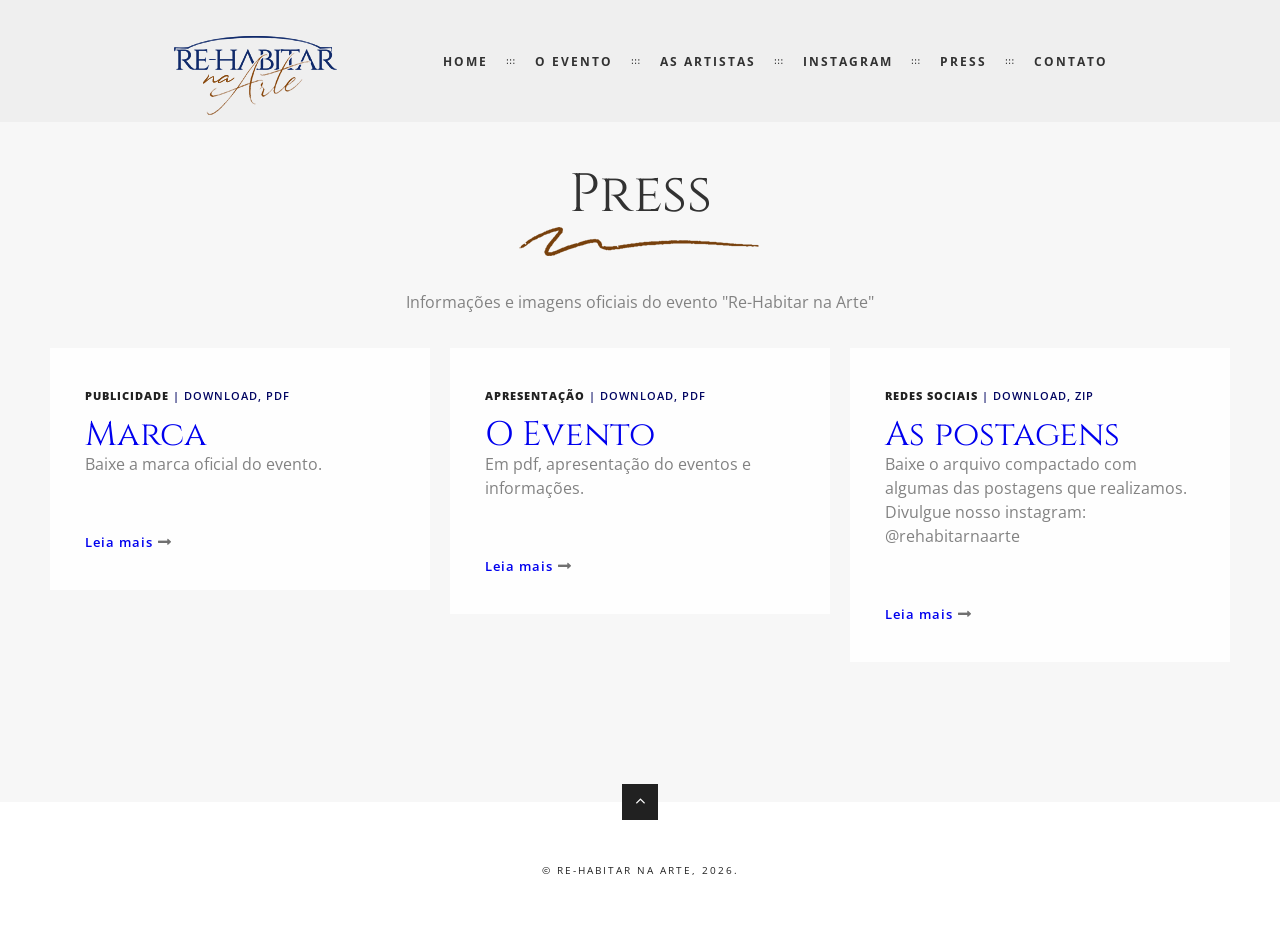
==== commit e9ea19f5: "Add files via upload" ====
--- a/press.html
+++ b/press.html
@@ -90,7 +90,7 @@
 		<br>
         <p class="team-wrap-blog">
 			<a href="rehabitar01.pdf" target="_blank">
-            <img src="images/blog/marca.jpg" alt="">
+            <img src="images/blog/casa.jpg" alt="">
             </a>
 		</p>
 		<div class="read-more">
@@ -105,7 +105,7 @@
 	<div class="blog-item">
 		<div class="blog-item-top-text"><span>Redes Sociais</span> | download, zip</div>
 		<h4 align="left"><a href="redes01.zip" target="_blank">As postagens</a></h4>
-		<p>Baixe o arquivo compactado com algumas das postagens que realizamos. Divulgue nosso instagram: @rehabitarnapoesia</p>
+		<p>Baixe o arquivo compactado com algumas das postagens que realizamos. Divulgue nosso instagram: @rehabitarnaarte</p>
 		<br>
         <p class="team-wrap-blog">
 			<a href="redes01.zip" target="_blank">
